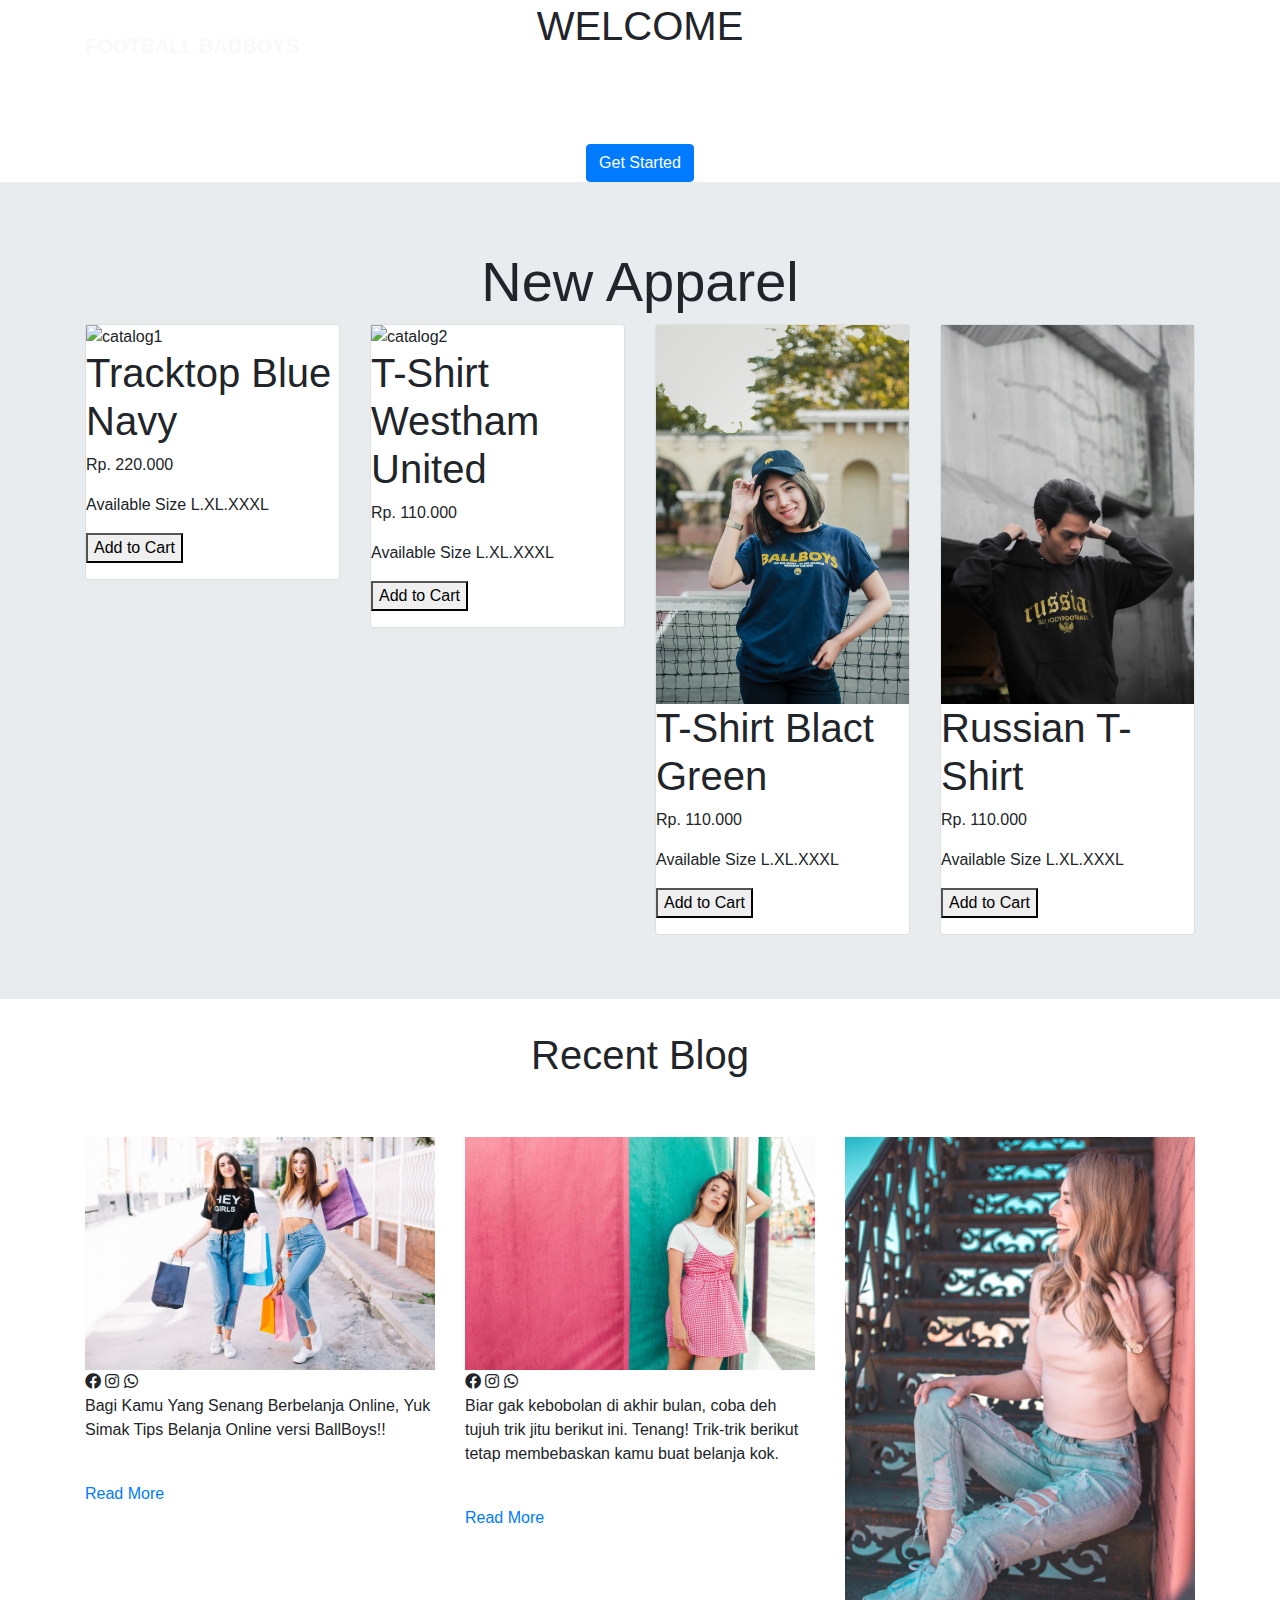
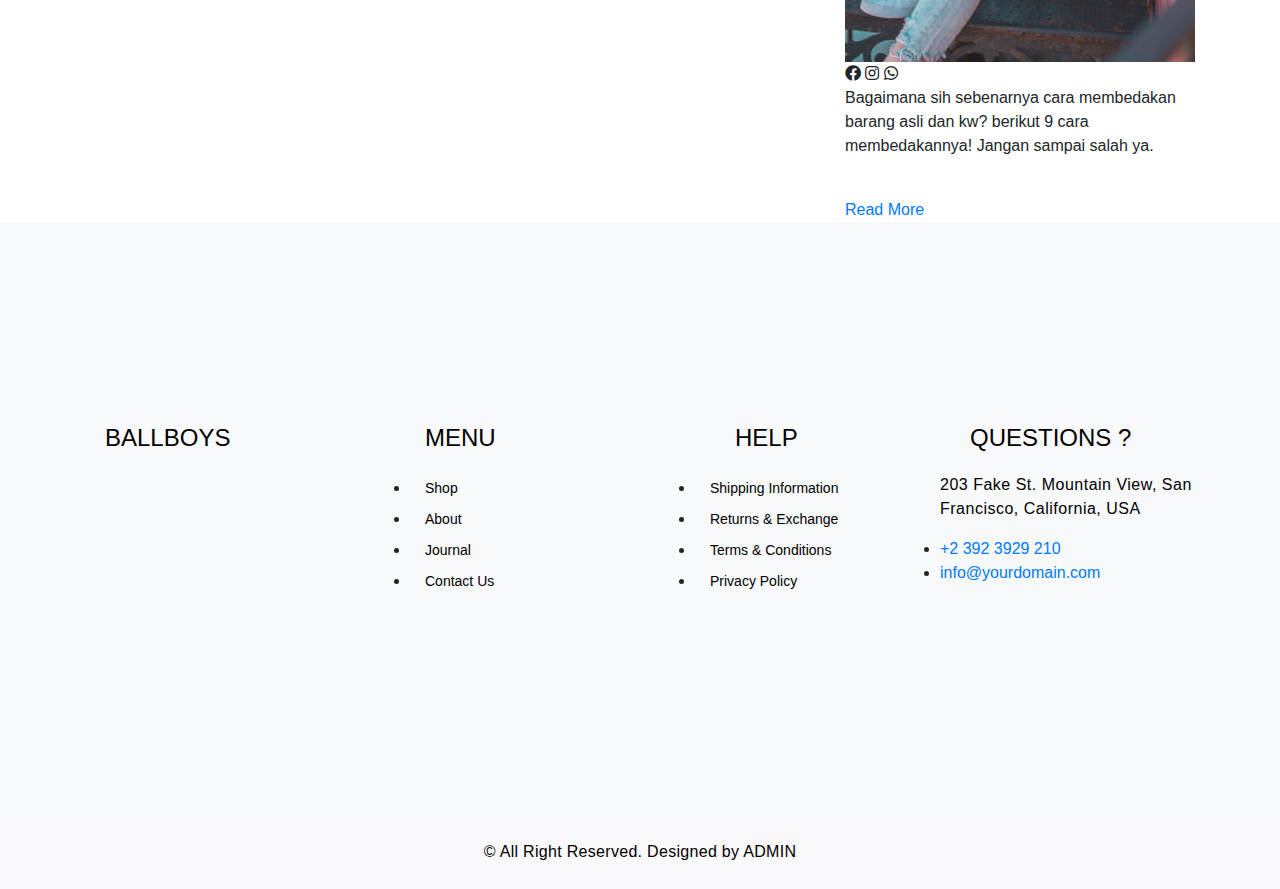
==== index.html @ e931b67c "add images" ====
<!DOCTYPE html>
<html lang="en">

<head>

  <meta charset="utf-8">
  <meta name="viewport" content="width=device-width, initial-scale=1, shrink-to-fit=no">
  <meta name="description" content="">
  <meta name="author" content="">

  <title>BALLBOYS</title>

  <!-- Bootstrap CSS -->
  <link href="vendor/bootstrap/css/bootstrap.min.css" rel="stylesheet">
  <link href="vendor/bootstrap/css/bootstrap.css" rel="stylesheet">
  <link href="https://stackpath.bootstrapcdn.com/font-awesome/4.7.0/css/font-awesome.min.css">

  <!-- Custom fonts for this template -->
  <link href="vendor/fontawesome-free/css/all.min.css" rel="stylesheet">
  <link rel="stylesheet" href="https://use.fontawesome.com/releases/v5.8.2/css/all.css"
        integrity="sha384-oS3vJWv+0UjzBfQzYUhtDYW+Pj2yciDJxpsK1OYPAYjqT085Qq/1cq5FLXAZQ7Ay" crossorigin="anonymous">
  <link href="https://fonts.googleapis.com/css?family=Varela+Round" rel="stylesheet">
  <link href="https://fonts.googleapis.com/css?family=Nunito:200,200i,300,300i,400,400i,600,600i,700,700i,800,800i,900,900i" rel="stylesheet">

  <!-- Custom styles for this template -->
  <link href="css/style.css" rel="stylesheet">
  <script src="http://ajax.googleapis.com/ajax/libs/jquery/1.8.3/jquery.min.js"></script>
  <script src="responsiveslides.min.js"></script>


</head>



<body id="page-top">

    <div id="wrapper">

  <!-- Navigation -->
  <nav class="navbar navbar-expand-lg navbar-light fixed-top" id="mainNav">
    <div class="container">
      <a class="navbar-brand js-scroll-trigger" href="index.html">FOOTBALL BADBOYS</a>
      <button class="navbar-toggler navbar-toggler-right" type="button" data-toggle="collapse" data-target="#navbarResponsive" aria-controls="navbarResponsive" aria-expanded="false" aria-label="Toggle navigation">
        Menu
        <i class="fas fa-bars"></i>
      </button>
      <div class="collapse navbar-collapse" id="navbarResponsive">
        <ul class="navbar-nav ml-auto">
          <li class="nav-item">
            <a class="nav-link js-scroll-trigger" href="index.html">Home</a>
          </li>
          <li class="nav-item">
            <a class="nav-link js-scroll-trigger" href="shop.html">Shop</a>
          </li>
          <li class="nav-item">
            <a class="nav-link js-scroll-trigger" href="#">About</a>
          </li>
          <li class="nav-item">
            <a class="nav-link js-scroll-trigger" href="#">Blog</a>
          </li>
          <li class="nav-item">
            <a class="nav-link js-scroll-trigger" href="#">Contact</a>
          </li>
          <li>
            <li class="nav-item cta cta-colored"><a href="cart.html" class="nav-link"><span class="fas fa-shopping-cart"></span>[0]</a></li>
          </li>
        </ul>
      </div>
    </div>
  </nav>

  <!-- Header -->
  <header class="masthead">
    <div class="container d-flex h-100 align-items-center">
      <div class="mx-auto text-center">
        <h1 class="mx-auto my-0 text-uppercase">WELCOME</h1>
        <h2 class="text-white-50 mx-auto mt-2 mb-5">-Wear Your Dress-</h2>
        <a href="#popular" class="btn btn-primary js-scroll-trigger">Get Started</a>
      </div>
    </div>
  </header>

  <!-- Shop These Look -->
  <div class="jumbotron jumbotron-fluid">
      <div class="container">
          <h1 class="display-4 text-center" id="popular">New Apparel</h1>
          <div class="row" id="row-up" >
              <div class="col-md-3">
                  <div class="card">
                      <img src="img/catalog1.jpg" alt="catalog1" style="width:100%" class="shake">
                      <h1 class="product">Tracktop Blue Navy</h1>
                      <p class="price">Rp. 220.000</p>
                      <p>Available Size L.XL.XXXL</p>
                      <p><button>Add to Cart</button></p>
                  </div>
            </div>
              <div class="col-md-3">
                  <div class="card">
                      <img src="img/catalog2.jpg" alt="catalog2" style="width:100%" class="shake">
                      <h1 class="product">T-Shirt Westham United</h1>
                      <p class="price">Rp. 110.000</p>
                      <p>Available Size L.XL.XXXL</p>
                      <p><button>Add to Cart</button></p>
                  </div>
              </div>
              <div class="col-md-3">
                  <div class="card">
                      <img src="img/catalog3.jpeg" alt="catalog3" style="width:100%" class="shake">
                      <h1 class="product">T-Shirt Blact Green</h1>
                      <p class="price">Rp. 110.000</p>
                      <p>Available Size L.XL.XXXL</p>
                      <p><button>Add to Cart</button></p>
                  </div>
              </div>
              <div class="col-md-3">
                  <div class="card">
                      <img src="img/catalog4.jpeg" alt="catalog4" style="width:100%" class="shake">
                      <h1 class="product">Russian T-Shirt</h1>
                      <p class="price">Rp. 110.000</p>
                      <p>Available Size L.XL.XXXL</p>
                      <p><button>Add to Cart</button></p>
                  </div>
              </div>
          </div>
      </div>
  </div>

  <!-- Projects Section -->
  

  <!-- Signup Section -->
  

  <!-- Recent Blog -->
      <div class="row">
        <div class="col-md-12">
          <div class="section_tittle">
            <div class="section_subtittle"><center></center></div>
            <h1><center>Recent Blog</center></h1>
          </div>
        </div>
      </div>

      <br><br>

      <div class="container">
        <div class="row">
          <div class="col-md-4">
              <div class="latest-news-warp">
                  <div class="news-img">
                    <img src="img/image_1.jpg" width="100%" class="img-responsive">
                  </div>
                  <div class="news-content">
                    <i class="fab fa-facebook"></i>
                    <i class="fab fa-instagram"></i>
                    <i class="fab fa-whatsapp"></i>
                    <p> 
                    Bagi Kamu Yang Senang Berbelanja Online, Yuk Simak Tips Belanja Online versi BallBoys!!
                    </p> <br>
                    <a href="">Read More</a>
                  </div>
                </div>
         </div>
    <div class="col-md-4">
        <div class="latest-news-warp">
            <div class="news-img">
              <img src="img/image_5.jpg" width="100%" class="img-responsive">
            </div>
            <div class="news-content">
              <i class="fab fa-facebook"></i>
              <i class="fab fa-instagram"></i>
              <i class="fab fa-whatsapp"></i>
              <p>
                Biar gak kebobolan di akhir bulan, coba deh tujuh trik jitu berikut ini. Tenang! Trik-trik berikut tetap membebaskan kamu buat belanja kok.
              </p> <br>
              <a href="">Read More</a>
            </div>
          </div>
    </div>
    <div class="col-md-4">
        <div class="latest-news-warp">
            <div class="news-img">
              <img src="img/image_4.jpg" width="100%" class="img-responsive">
            </div>
            <div class="news-content">
              <i class="fab fa-facebook"></i>
              <i class="fab fa-instagram"></i>
              <i class="fab fa-whatsapp"></i>
              <p>
                Bagaimana sih sebenarnya cara membedakan barang asli dan kw? berikut 9 cara membedakannya! Jangan sampai salah ya.
              </p> <br>
              <a href="">Read More</a>
            </div>
          </div>
    </div>
  </div>
</div>

  <!-- Blog -->
  <!-- End Blog -->

  <!-- Footer -->
  <footer id="footer">
      <!-- start footer top -->
      <div class="footer-top">
          <div class="container">
              <div class="footer-top-area">
                  <div class="row">
                      <div class="col-lg-3 col-md-3 col-sm-3">
                          <div class="footer-widget">
                              <h4 style="margin-left: 20px;">BALLBOYS</h4>
                          </div>
                      </div>
                      <div class="col-lg-3 col-md-3 col-sm-3">
                          <div class="footer-widget">
                              <h4 style="margin-left: 55px;">MENU</h4>
                              <ul>
                                  <li><a href="">Shop</a></li>
                                  <li><a href="#">About</a></li>
                                  <li><a href="">Journal</a></li>
                                  <li><a href="">Contact Us</a></li>
                              </ul>
                          </div>
                      </div>
                      <div class="col-lg-3 col-md-3 col-sm-3">
                          <div class="footer-widget">
                              <h4 style="margin-left: 80px;">HELP</h4>
                              <ul>
                                  <li><a href="">Shipping Information</a></li>
                                  <li><a href="#">Returns & Exchange</a></li>
                                  <li><a href="">Terms & Conditions</a></li>
                                  <li><a href="">Privacy Policy</a></li>
                              </ul>
                          </div>
                      </div>
                      <div class="col-lg-3 col-md-3 col-sm-3">
                          <div class="footer-widget">
                              <h4>Questions ?</h4>
                              <address>
                                  <p>203 Fake St. Mountain View, San Francisco, California, USA</p>
                              </address>
                              <li><a href="#"><span class="icon icon-phone"></span><span class="text">+2 392 3929 210</span></a></li>
                                  <li><a href="#"><span class="icon icon-envelope"></span><span class="text">info@yourdomain.com</span></a></li>
                          </div>
                      </div>
                  </div>
              </div>
          </div>
      </div>
      <!-- end footer top -->
      <!-- start footer bottom -->
      <div class="footer-bottom"> 
          <div class="container">
              <div class="footer-bottom-area">
                  <p>&copy; All Right Reserved. Designed by <a href="index.html" rel="nofollow">ADMIN</a></p>
              </div>
          </div>
      </div>
      <!-- end footer bottom -->
  </footer>
  

  <!-- Bootstrap core JavaScript -->
  <script src="vendor/jquery/jquery.min.js"></script>
  <script src="vendor/bootstrap/js/bootstrap.bundle.min.js"></script>

  <!-- Plugin JavaScript -->
  <script src="vendor/jquery-easing/jquery.easing.min.js"></script>

  <!-- Custom scripts for this template -->
  <script src="js/grayscale.min.js"></script>



  <script>
      // You can also use "$(window).load(function() {"
      $(function () {
  
        // Slideshow 1
        $("#slider1").responsiveSlides({
          maxwidth: 800,
          speed: 800
        });
  
      });
    </script>

</body>

</html>
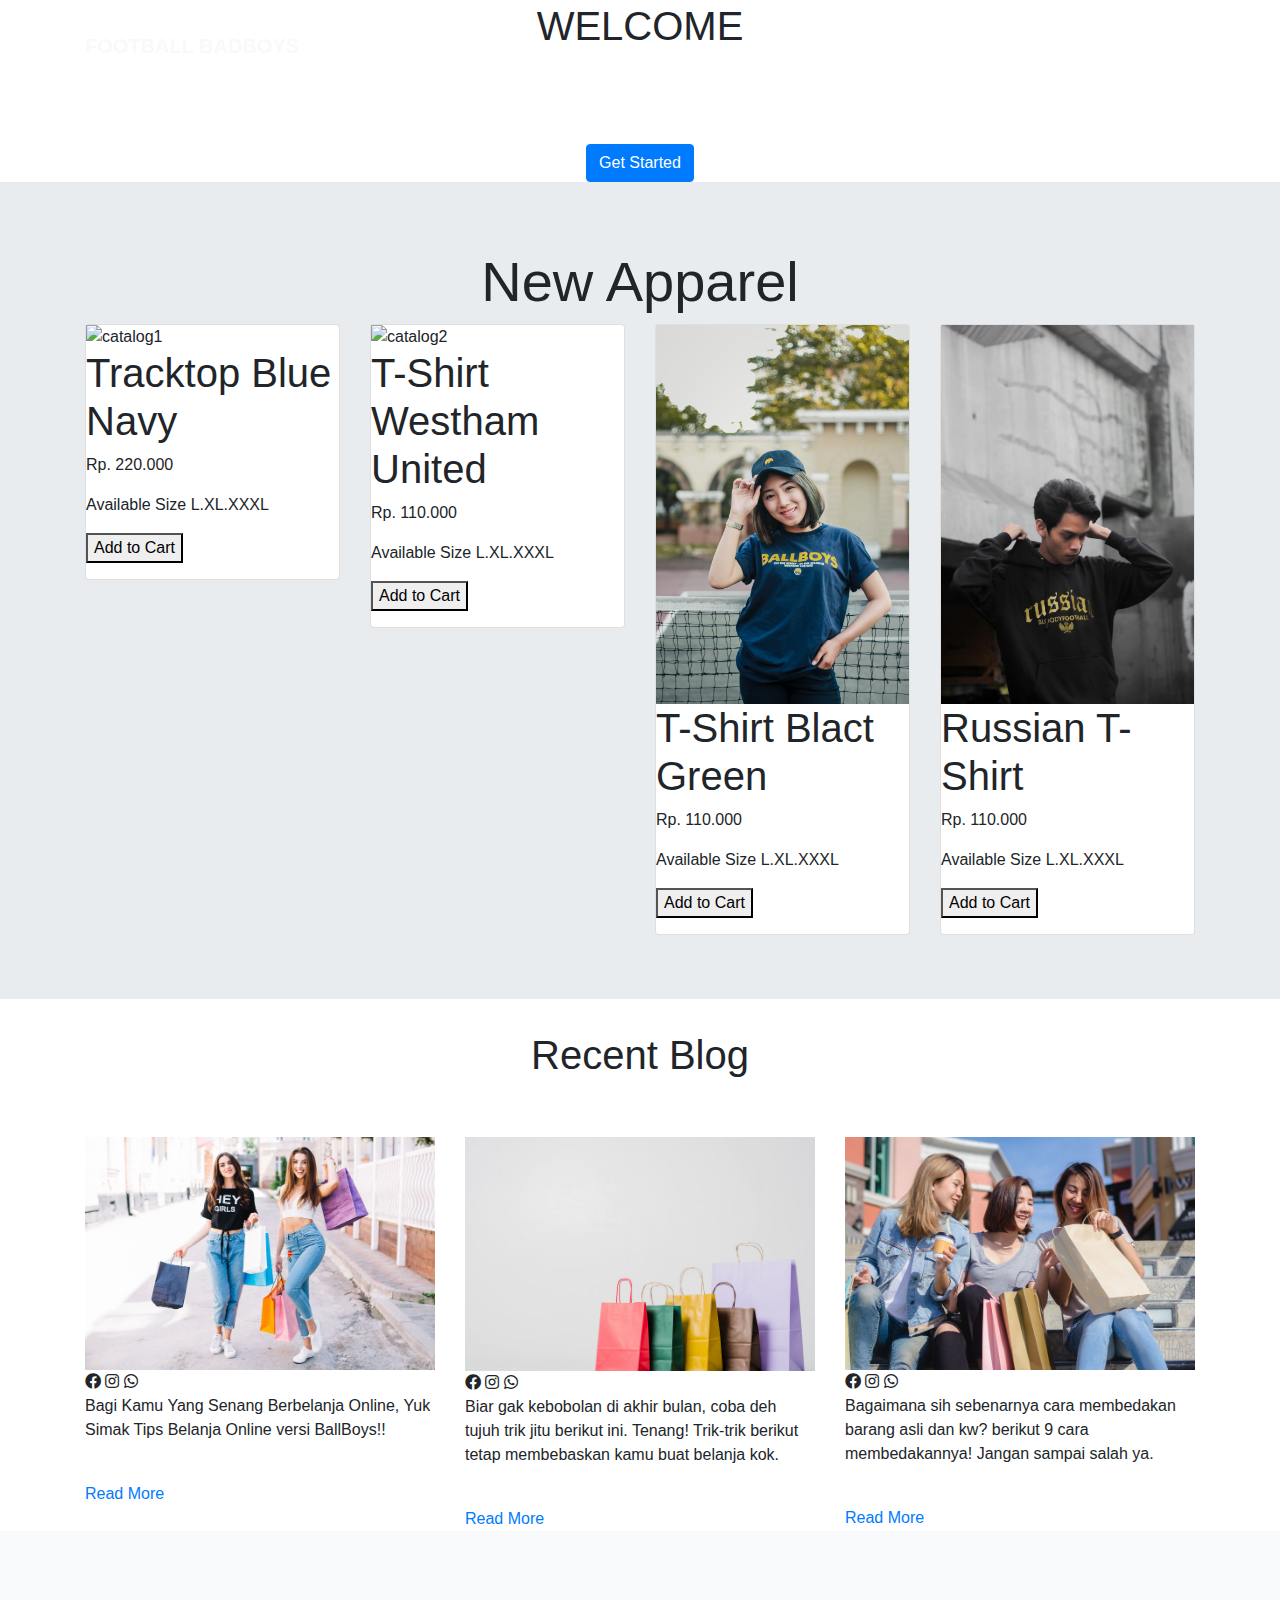
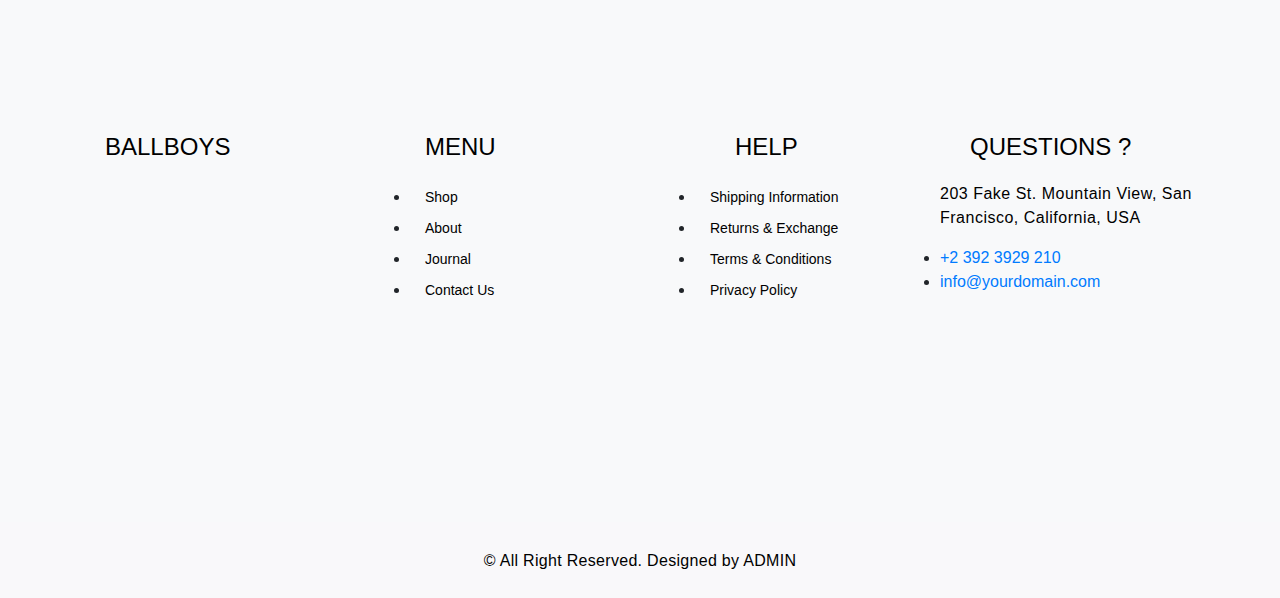
==== commit ae3cdc2b: "update index" ====
--- a/index.html
+++ b/index.html
@@ -164,7 +164,7 @@
     <div class="col-md-4">
         <div class="latest-news-warp">
             <div class="news-img">
-              <img src="img/image_5.jpg" width="100%" class="img-responsive">
+              <img src="img/image_7.jpg" width="100%" class="img-responsive">
             </div>
             <div class="news-content">
               <i class="fab fa-facebook"></i>
@@ -180,7 +180,7 @@
     <div class="col-md-4">
         <div class="latest-news-warp">
             <div class="news-img">
-              <img src="img/image_4.jpg" width="100%" class="img-responsive">
+              <img src="img/image_6.jpg" width="100%" class="img-responsive">
             </div>
             <div class="news-content">
               <i class="fab fa-facebook"></i>
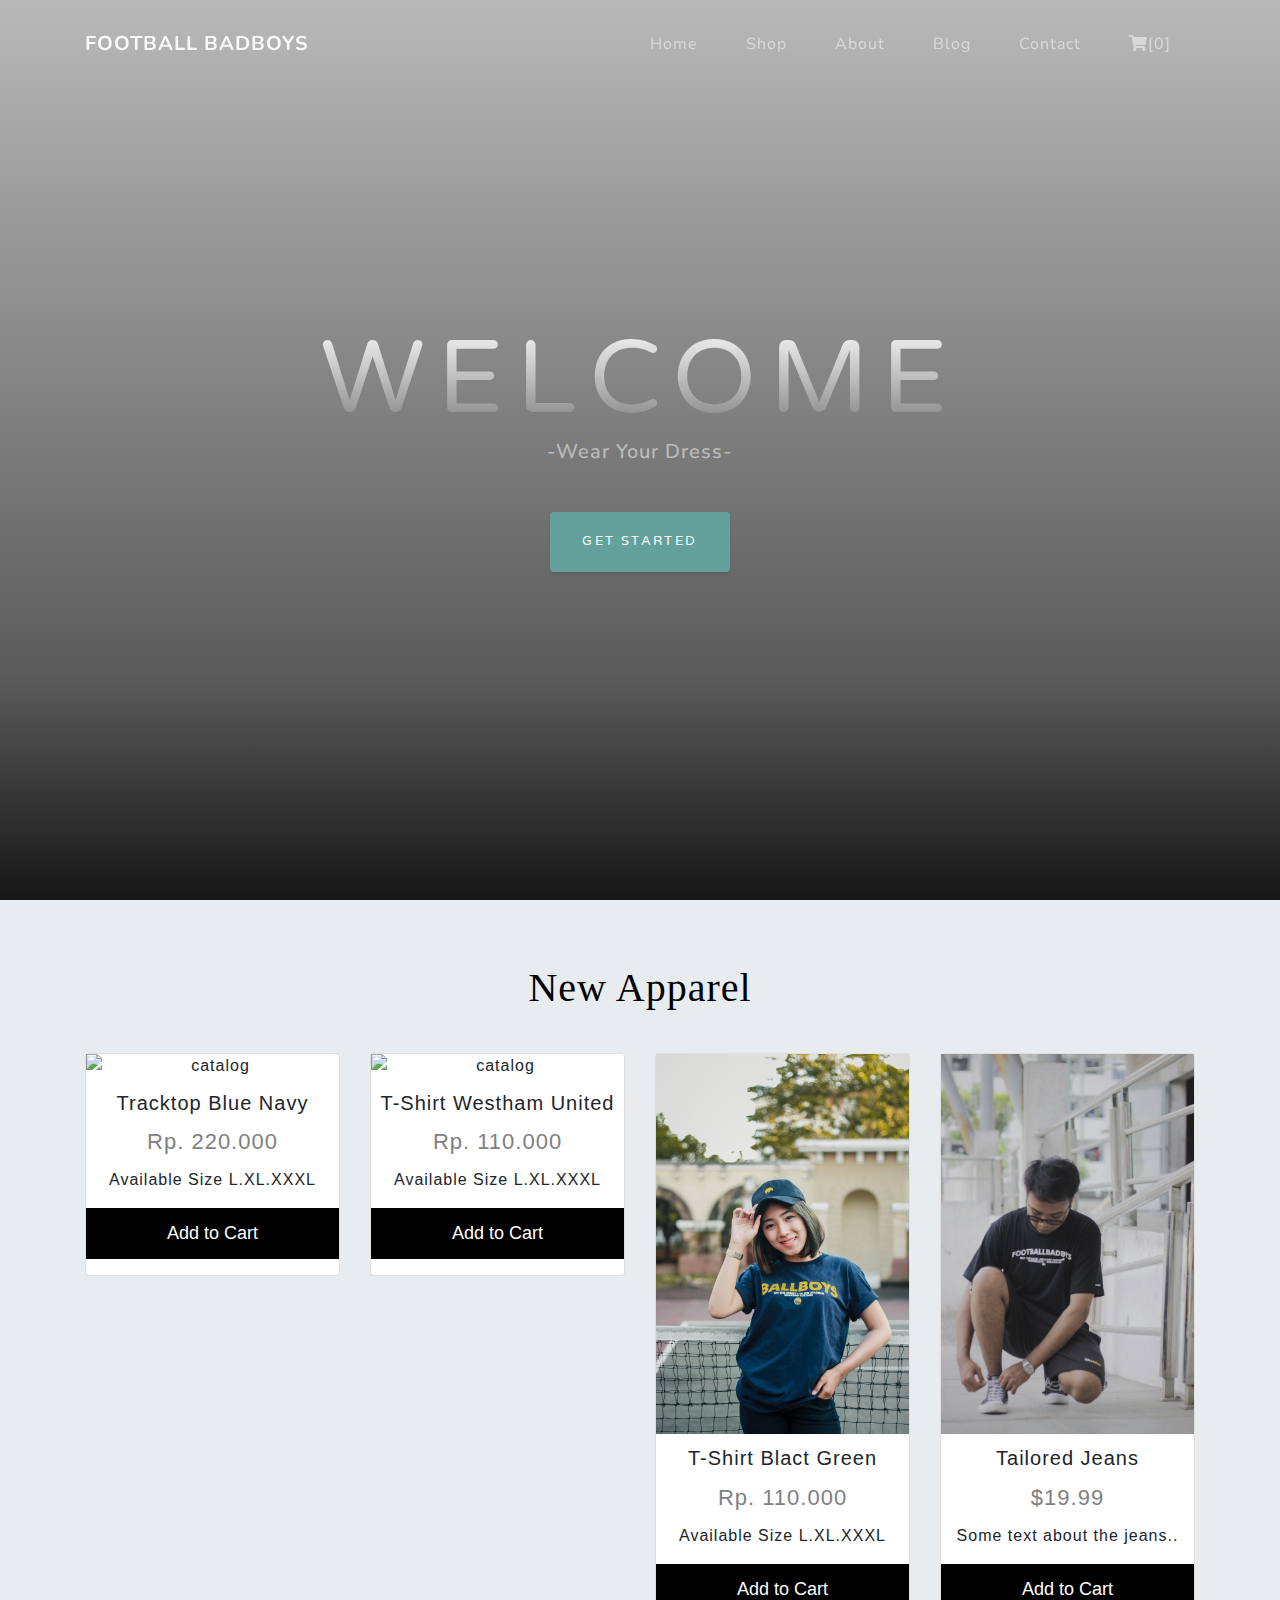
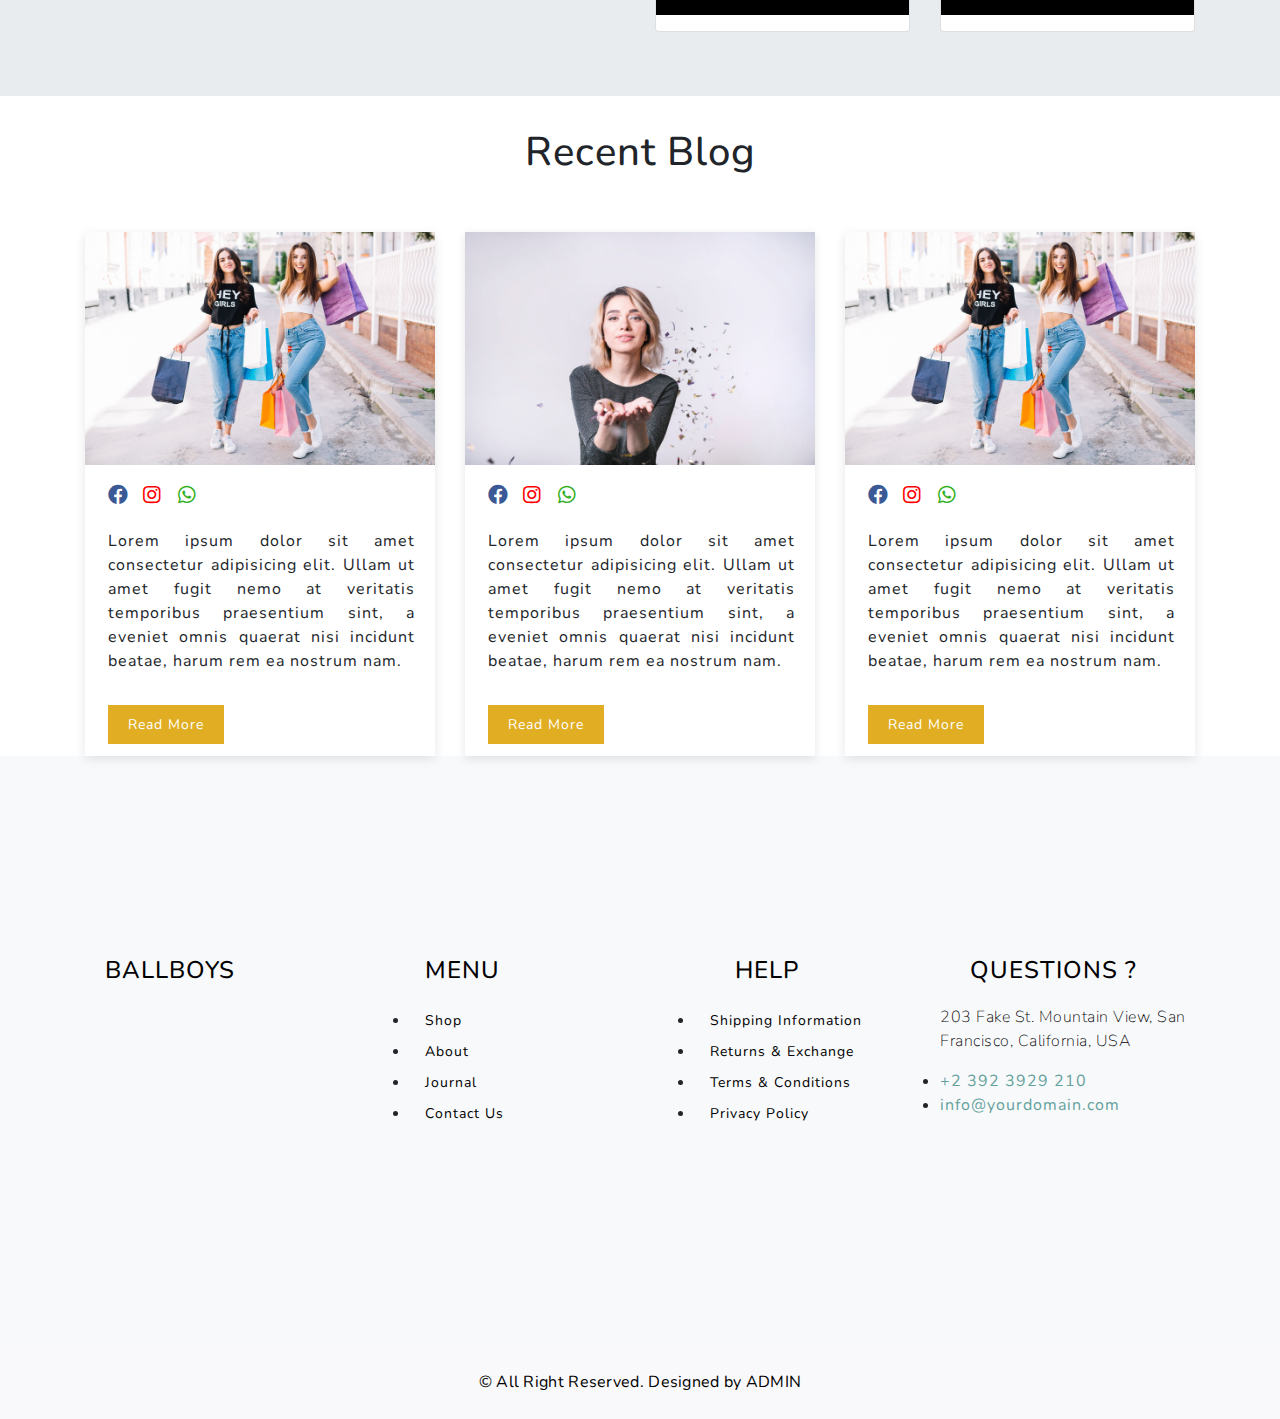
==== commit 57b6c9a5: "edit index" ====
--- a/index.html
+++ b/index.html
@@ -53,13 +53,13 @@
             <a class="nav-link js-scroll-trigger" href="shop.html">Shop</a>
           </li>
           <li class="nav-item">
-            <a class="nav-link js-scroll-trigger" href="#">About</a>
-          </li>
-          <li class="nav-item">
-            <a class="nav-link js-scroll-trigger" href="#">Blog</a>
-          </li>
-          <li class="nav-item">
-            <a class="nav-link js-scroll-trigger" href="#">Contact</a>
+            <a class="nav-link js-scroll-trigger" href="about.html">About</a>
+          </li>
+          <li class="nav-item">
+            <a class="nav-link js-scroll-trigger" href="Blog.html">Blog</a>
+          </li>
+          <li class="nav-item">
+            <a class="nav-link js-scroll-trigger" href="contact.html">Contact</a>
           </li>
           <li>
             <li class="nav-item cta cta-colored"><a href="cart.html" class="nav-link"><span class="fas fa-shopping-cart"></span>[0]</a></li>
@@ -87,7 +87,7 @@
           <div class="row" id="row-up" >
               <div class="col-md-3">
                   <div class="card">
-                      <img src="img/catalog1.jpg" alt="catalog1" style="width:100%" class="shake">
+                      <img src="img/catalog1.jpg" alt="catalog" style="width:100%" class="shake">
                       <h1 class="product">Tracktop Blue Navy</h1>
                       <p class="price">Rp. 220.000</p>
                       <p>Available Size L.XL.XXXL</p>
@@ -96,7 +96,7 @@
             </div>
               <div class="col-md-3">
                   <div class="card">
-                      <img src="img/catalog2.jpg" alt="catalog2" style="width:100%" class="shake">
+                      <img src="img/catalog2.jpg" alt="catalog" style="width:100%" class="shake">
                       <h1 class="product">T-Shirt Westham United</h1>
                       <p class="price">Rp. 110.000</p>
                       <p>Available Size L.XL.XXXL</p>
@@ -105,7 +105,7 @@
               </div>
               <div class="col-md-3">
                   <div class="card">
-                      <img src="img/catalog3.jpeg" alt="catalog3" style="width:100%" class="shake">
+                      <img src="img/catalog3.jpeg" alt="catalog" style="width:100%" class="shake">
                       <h1 class="product">T-Shirt Blact Green</h1>
                       <p class="price">Rp. 110.000</p>
                       <p>Available Size L.XL.XXXL</p>
@@ -114,10 +114,10 @@
               </div>
               <div class="col-md-3">
                   <div class="card">
-                      <img src="img/catalog4.jpeg" alt="catalog4" style="width:100%" class="shake">
-                      <h1 class="product">Russian T-Shirt</h1>
-                      <p class="price">Rp. 110.000</p>
-                      <p>Available Size L.XL.XXXL</p>
+                      <img src="img/3.jpg" alt="catalog" style="width:100%" class="shake">
+                      <h1 class="product">Tailored Jeans</h1>
+                      <p class="price">$19.99</p>
+                      <p>Some text about the jeans..</p>
                       <p><button>Add to Cart</button></p>
                   </div>
               </div>
@@ -154,8 +154,8 @@
                     <i class="fab fa-facebook"></i>
                     <i class="fab fa-instagram"></i>
                     <i class="fab fa-whatsapp"></i>
-                    <p> 
-                    Bagi Kamu Yang Senang Berbelanja Online, Yuk Simak Tips Belanja Online versi BallBoys!!
+                    <p>
+                      Lorem ipsum dolor sit amet consectetur adipisicing elit. Ullam ut amet fugit nemo at veritatis temporibus praesentium sint, a eveniet omnis quaerat nisi incidunt beatae, harum rem ea nostrum nam.
                     </p> <br>
                     <a href="">Read More</a>
                   </div>
@@ -164,14 +164,14 @@
     <div class="col-md-4">
         <div class="latest-news-warp">
             <div class="news-img">
-              <img src="img/image_7.jpg" width="100%" class="img-responsive">
+              <img src="img/image_2.jpg" width="100%" class="img-responsive">
             </div>
             <div class="news-content">
               <i class="fab fa-facebook"></i>
               <i class="fab fa-instagram"></i>
               <i class="fab fa-whatsapp"></i>
               <p>
-                Biar gak kebobolan di akhir bulan, coba deh tujuh trik jitu berikut ini. Tenang! Trik-trik berikut tetap membebaskan kamu buat belanja kok.
+                Lorem ipsum dolor sit amet consectetur adipisicing elit. Ullam ut amet fugit nemo at veritatis temporibus praesentium sint, a eveniet omnis quaerat nisi incidunt beatae, harum rem ea nostrum nam.
               </p> <br>
               <a href="">Read More</a>
             </div>
@@ -180,14 +180,14 @@
     <div class="col-md-4">
         <div class="latest-news-warp">
             <div class="news-img">
-              <img src="img/image_6.jpg" width="100%" class="img-responsive">
+              <img src="img/image_1.jpg" width="100%" class="img-responsive">
             </div>
             <div class="news-content">
               <i class="fab fa-facebook"></i>
               <i class="fab fa-instagram"></i>
               <i class="fab fa-whatsapp"></i>
               <p>
-                Bagaimana sih sebenarnya cara membedakan barang asli dan kw? berikut 9 cara membedakannya! Jangan sampai salah ya.
+                Lorem ipsum dolor sit amet consectetur adipisicing elit. Ullam ut amet fugit nemo at veritatis temporibus praesentium sint, a eveniet omnis quaerat nisi incidunt beatae, harum rem ea nostrum nam.
               </p> <br>
               <a href="">Read More</a>
             </div>
--- a/css/style.css
+++ b/css/style.css
@@ -1,122 +1,3 @@
-.page-top-info {
-	background: #d41e1e;
-	padding: 100px 0 70px;
-}
-.page-top-info h4 {
-	color: #414141;
-	font-weight: 700;
-	text-transform: uppercase;
-}
-.contact-section {
-	padding-top: 80px;
-    position: relative;
-}
-
-.contact-info h3 {
-	margin-bottom: 50px;
-}
-.contact-form input,
-.contact-form textarea {
-	width: 100%;
-	height: 50px;
-	border: none;
-	padding: 0 18px;
-	background: #f0f0f0;
-	border-radius: 20px;
-	margin-bottom: 17px;
-	font-size: 14px;
-}
-
-.contact-form textarea {
-	padding-top: 16px;
-	border-radius: 18px;
-	height: 130px;
-	margin-bottom: 20px;
-}
-
-.site-pagination {
-	font-size: 14px;
-	font-weight: 600;
-	color: #414141;
-}
-
-.site-pagination a {
-	display: inline-block;
-	font-size: 14px;
-	color: #414141;
-}
-.container {
-	position: relative;
-	padding-top: 2px;
-}
-.site-btn {
-    width:   51%;
-	display: inline-block;
-	border: none;
-	font-size: 20px;
-	font-weight: 200;
-	min-width: 100px;
-	padding: 18px 20px 14px;
-	border-radius: 20px;
-	text-transform: uppercase;
-	background: #04fa7f;
-	color: #fff;
-	line-height: normal;
-	cursor: pointer;
-	text-align: center;
-}
-.site-btn:hover {
-	color: #fff;
-}
-.contact-social {
-	display: -ms-flex;
-	display: -webkit-box;
-	display: -ms-flexbox;
-	display: flex;
-	margin-bottom: 85px;
-	padding-top: 20px;
-}
-
-.contact-social a {
-	display: -ms-inline-flex;
-	display: -webkit-inline-box;
-	display: -ms-inline-flexbox;
-	display: inline-flex;
-	width: 32px;
-	height: 32px;
-	background: #f0f0f0;
-	color: #414141;
-	font-size: 14px;
-	border-radius: 50%;
-	-webkit-box-align: center;
-	-ms-flex-align: center;
-	align-items: center;
-	-webkit-box-pack: center;
-	-ms-flex-pack: center;
-	justify-content: center;
-	margin-right: 12px;
-	-webkit-transition: all 0.4s;
-	-o-transition: all 0.4s;
-	transition: all 0.4s;
-}
-
-.contact-social a:hover {
-	color: #fff;
-    background: #f51167;
-}     
-.map {
-    position: absolute;
-    width: calc(50% - 15px);
-    height: 100%;
-    right: 0;
-    top: 0;
-    background: #ddd;
-}
-    
-.map iframe {
-    width: 100%;
-    height: 100%;
-}
 #mainNav {
 	min-height: 56px;
 	background-color: #fff;
@@ -198,90 +79,447 @@
 	  border-bottom: 0.25rem solid #64a19d;
 	}
   }
-#footer {
-  display: inline;
-  float: left;
-  width: 100%;
-}
-
-#footer .footer-top {
-  background-image: linear-gradient(to right, #f8f9fa, #f8f9fa  , #f8f9fa);
-  display: inline;
-  float: left;
-  padding: 200px 0;
-  width: 100%;
-}
-
-#footer .footer-top .footer-top-area {
-  display: inline;
-  float: left;
-  width: 100%;
-}
-
-#footer .footer-top .footer-top-area .footer-widget {
-  display: inline;
-  float: left;
-  width: 100%;
-}
-
-#footer .footer-top .footer-top-area .footer-widget h4 {
-  color: #000;
-  margin-bottom: 20px;
-  margin-left: 30px;
-  text-transform: uppercase;
-}
-
-#footer .footer-top .footer-top-area .footer-widget ul li a {
-  color: #000;
-  display: inline-block;
-  font-size: 14px;
-  font-weight: normal;
-  padding: 5px 0 5px 15px;
-  position: relative;
-  text-transform: capitalize;
-}
-
-#footer .footer-top .footer-top-area .footer-widget ul li a:before {
-  left: 0;
-  position: absolute;
-  top: 5px;
-}
-
-
-#footer .footer-top .footer-top-area .footer-widget p {
-  color: #000;
-}
-
-#footer .footer-top .footer-top-area .footer-widget address p {
-  font-weight: lighter;
-  letter-spacing: 0.5px;
-}
-
-#footer .footer-bottom {
-  background-color: #f9f8fa;
-  display: inline;
-  float: left;
-  padding: 25px 0;
-  width: 100%;
-}
-
-#footer .footer-bottom .footer-bottom-area {
-  display: inline;
-  float: left;
-  text-align: center;
-  width: 100%;
-}
-
-#footer .footer-bottom .footer-bottom-area p {
-  color: #000000;
-  margin-bottom: 0;
-  letter-spacing: 0.3px;
-}
-
-#footer .footer-bottom .footer-bottom-area p a {
-  color: #000000;
-
-}  
-
-
-
+  
+  
+  .masthead {
+	position: relative;
+	width: 100%;
+	height: auto;
+	min-height: 35rem;
+	padding: 15rem 0;
+	background: -webkit-gradient(linear, left top, left bottom, from(rgba(22, 22, 22, 0.3)), color-stop(75%, rgba(22, 22, 22, 0.7)), to(#161616)), url("../img/19.jpeg");
+	background: linear-gradient(to bottom, rgba(22, 22, 22, 0.3) 0%, rgba(22, 22, 22, 0.7) 75%, #161616 100%), url("../img/19.jpeg");
+	background-position: center;
+	background-repeat: no-repeat;
+	background-attachment: scroll;
+	background-size: cover;
+  }
+  
+  .masthead h1 {
+	font-family: 'Varela Round';
+	font-size: 2.5rem;
+	line-height: 2.5rem;
+	letter-spacing: 0.8rem;
+	background: -webkit-linear-gradient(rgba(255, 255, 255, 0.9), rgba(255, 255, 255, 0));
+	-webkit-text-fill-color: transparent;
+	-webkit-background-clip: text;
+  }
+  
+  .masthead h2 {
+	max-width: 20rem;
+	font-size: 1rem;
+  }
+  
+  @media (min-width: 768px) {
+	.masthead h1 {
+	  font-size: 4rem;
+	  line-height: 4rem;
+	}
+  }
+  
+  @media (min-width: 992px) {
+	.masthead {
+	  height: 100vh;
+	  padding: 0;
+	}
+	.masthead h1 {
+	  font-size: 6.5rem;
+	  line-height: 6.5rem;
+	  letter-spacing: 0.8rem;
+	}
+	.masthead h2 {
+	  max-width: 30rem;
+	  font-size: 1.25rem;
+	}
+  }
+  
+  .btn {
+	-webkit-box-shadow: 0 0.1875rem 0.1875rem 0 rgba(0, 0, 0, 0.1) !important;
+	box-shadow: 0 0.1875rem 0.1875rem 0 rgba(0, 0, 0, 0.1) !important;
+	padding: 1.25rem 2rem;
+	font-family: 'Varela Round';
+	font-size: 80%;
+	text-transform: uppercase;
+	letter-spacing: .15rem;
+	border: 0;
+  }
+  
+  .btn-primary {
+	background-color: #64a19d;
+  }
+  
+  .btn-primary:hover {
+	background-color: #4f837f;
+  }
+  
+  .btn-primary:focus {
+	background-color: #4f837f;
+	color: white;
+  }
+  
+  .btn-primary:active {
+	background-color: #467370 !important;
+  }
+  
+  body {
+	font-family: 'Nunito';
+	letter-spacing: 0.0625em;
+  }
+  
+  a {
+	color: #64a19d;
+  }
+  
+  a:focus, a:hover {
+	text-decoration: none;
+	color: #3c6360;
+  }
+  
+  .bg-black {
+	background-color: #161616 !important;
+  }
+  
+  .bg-primary {
+	background-color: #64a19d !important;
+  }
+  
+  .text-primary {
+	color: #64a19d !important;
+  }
+  
+  /* Animasi */
+  
+  .shake:hover {
+  animation: shake 0.5s;
+  animation-iteration-count: infinite;
+  }
+  
+  @keyframes shake {
+	0% { transform: translate(1px, 1px) rotate(0deg); }
+	10% { transform: translate(-1px, -2px) rotate(-1deg); }
+	20% { transform: translate(-3px, 0px) rotate(1deg); }
+	30% { transform: translate(3px, 2px) rotate(0deg); }
+	40% { transform: translate(1px, -1px) rotate(1deg); }
+	50% { transform: translate(-1px, 2px) rotate(-1deg); }
+	60% { transform: translate(-3px, 1px) rotate(0deg); }
+	70% { transform: translate(3px, 1px) rotate(-1deg); }
+	80% { transform: translate(-1px, -1px) rotate(1deg); }
+	90% { transform: translate(1px, 2px) rotate(0deg); }
+	100% { transform: translate(1px, -2px) rotate(-1deg); }
+  }
+  
+  /* End Animasi */
+  
+  /* Dropdiwn */
+  /* end Dropdown */
+  /* New Apparel */
+  #popular {
+	font-family: 'Bahnschrift Light';
+	font-size: 40px;
+	color: black;
+	padding-bottom: 0;
+  }
+  
+  .card {
+	padding-top
+	box-shadow: 0 4px 8px 0 rgba(0, 0, 0, 0.2);
+	max-width: 500px;
+	margin: auto;
+	text-align: center;
+	font-family: arial;
+  }
+  
+  .product{
+	font-size: 20px;
+	padding-top: 5%;
+	margin: auto;
+  }
+  .price {
+	color: grey;
+	font-size: 22px;
+	margin: 4%;
+  }
+  
+  .card button {
+	border: none;
+	outline: 0;
+	padding: 12px;
+	color: white;
+	background-color: #000;
+	text-align: center;
+	cursor: pointer;
+	width: 100%;
+	font-size: 18px;
+  }
+  
+  .card button:hover {
+	opacity: 0.7;
+  }
+  
+  #row-up {
+	padding-bottom: auto;
+	padding-top: 3%;
+	text-align: center;
+  }
+  
+  #id {
+	width: 20px;
+	height: 20px;
+  }
+  
+  .card1 {
+	padding-bottom: 10%;
+	padding-top: 30%;
+  }
+  
+  /* End Apparel */
+  
+  /* Recent Blog */
+  .latest-news-area {
+	background-color: white;
+	margin-top: 40px;
+  }
+  .latest-news-warp {
+	box-shadow: 0px 3px 10px rgba(0, 0, 0, 0.1);
+  }
+  .news-img {
+	position: relative;
+  }
+  .news-img:before {
+	position: absolute;
+	left: 0;
+	top: 0;
+	width: 100%;
+	height: 100%;
+	background: #000;
+	content: "";
+	opacity: 0;
+	transform: scale(.8);
+	transition: all 0.5s;
+  }
+  .latest-news-warp:hover .news-img:before {
+	opacity: .5;
+	transform: scale(1);
+  }
+  .news-content {
+	padding: 20px;
+	margin-left: 3px;
+  }
+  .news-content i {
+	font-size: 20px;
+	width: 30px;
+	display: inline-block;
+  }
+  .news-content .fa {
+	padding: 10px 10px;
+	cursor: pointer;
+  }
+  .news-content .fa-facebook {
+	color: #3b5995;
+  }
+  .news-content .fa-instagram {
+	color: red;
+  }
+  .news-content .fa-whatsapp {
+	color: #34af23;
+  }
+  .news-content p {
+	margin-bottom: 15px;  
+	text-align: justify;
+	margin-top: 20px;
+  }
+  .news-content a{
+	font-size: 14px;
+	background-color: #e0ad23;
+	padding: 10px 20px;
+	color: white;
+	transition: all 0.5s ease-in;
+  }
+  .news-content a:hover {
+	font-size: 14px;
+	border: 1px solid #34495e;
+	border-top-right-radius: 20px;
+	background-color: transparent;
+	color: #34495e;
+	text-decoration: none;
+  }
+  
+  /* End Recent Blog */
+  
+  /* Shop Video */
+  
+  .section {
+	position: relative;
+	width: 100%;
+	height: 100vh;
+	display: flex;
+	align-items: center;
+	justify-content: center;
+	overflow: hidden;
+  }
+  
+  .section h1 {
+	text-align: center;
+	font-size: 6rem;
+	font-family: "Cookie";
+	padding: 20px;
+	margin: 15px;
+	z-index: 1;
+	opacity: 0.7;
+  }
+  
+  .video-container {
+	position: absolute;
+	width: 50%;
+	top: 0;
+	left: 2.5%;
+	width: 100%;
+  }
+  
+  
+  /* End video */
+  
+  /* Start Footer */
+  #footer {
+	display: inline;
+	float: left;
+	width: 100%;
+  }
+  
+  #footer .footer-top {
+	background-image: linear-gradient(to right, #f8f9fa, #f8f9fa  , #f8f9fa);
+	display: inline;
+	float: left;
+	padding: 200px 0;
+	width: 100%;
+  }
+  
+  #footer .footer-top .footer-top-area {
+	display: inline;
+	float: left;
+	width: 100%;
+  }
+  
+  #footer .footer-top .footer-top-area .footer-widget {
+	display: inline;
+	float: left;
+	width: 100%;
+  }
+  
+  #footer .footer-top .footer-top-area .footer-widget h4 {
+	color: #000;
+	margin-bottom: 20px;
+	margin-left: 30px;
+	text-transform: uppercase;
+  }
+  
+  #footer .footer-top .footer-top-area .footer-widget ul li a {
+	color: #000;
+	display: inline-block;
+	font-size: 14px;
+	font-weight: normal;
+	padding: 5px 0 5px 15px;
+	position: relative;
+	text-transform: capitalize;
+  }
+  
+  #footer .footer-top .footer-top-area .footer-widget ul li a:before {
+	left: 0;
+	position: absolute;
+	top: 5px;
+  }
+  
+  
+  #footer .footer-top .footer-top-area .footer-widget p {
+	color: #000;
+  }
+  
+  #footer .footer-top .footer-top-area .footer-widget address p {
+	font-weight: lighter;
+	letter-spacing: 0.5px;
+  }
+  
+  #footer .footer-bottom {
+	background-color: #f9f8fa;
+	display: inline;
+	float: left;
+	padding: 25px 0;
+	width: 100%;
+  }
+  
+  #footer .footer-bottom .footer-bottom-area {
+	display: inline;
+	float: left;
+	text-align: center;
+	width: 100%;
+  }
+  
+  #footer .footer-bottom .footer-bottom-area p {
+	color: #000000;
+	margin-bottom: 0;
+	letter-spacing: 0.3px;
+  }
+  
+  #footer .footer-bottom .footer-bottom-area p a {
+	color: #000000;
+  
+  }
+  
+  /* finish footer */
+  
+  /* Category */
+  
+  
+  /* End Category */
+  
+  /* Header Shop */
+  .shop {
+	position: relative;
+	width: 100%;
+	height: auto;
+	min-height: 35rem;
+	padding: 15rem 0;
+	background: -webkit-gradient(linear, left top, left bottom, from(rgba(22, 22, 22, 0.3)), color-stop(75%, rgba(22, 22, 22, 0.7)), to(#161616)), url("../img/image_3.jpg");
+	background-position: center;
+	background-repeat: no-repeat;
+	background-attachment: scroll;
+	background-size: cover;
+  }
+  
+  .shop h1 {
+	font-family: 'Varela Round';
+	font-size: 2.5rem;
+	line-height: 2.5rem;
+	letter-spacing: 0.8rem;
+	background: -webkit-linear-gradient(rgba(255, 255, 255, 0.9), rgba(255, 255, 255, 0));
+	-webkit-text-fill-color: transparent;
+	-webkit-background-clip: text;
+  }
+  
+  .shop h2 {
+	max-width: 20rem;
+	font-size: 1rem;
+  }
+  
+  @media (min-width: 768px) {
+	.shop h1 {
+	  font-size: 4rem;
+	  line-height: 4rem;
+	}
+  }
+  
+  @media (min-width: 992px) {
+	.shop {
+	  height: 5px;
+	  padding: 10px;
+	}
+	.shop h1 {
+	  font-size: 6.5rem;
+	  line-height: 6.5rem;
+	  letter-spacing: 0.8rem;
+	}
+	.shop h2 {
+	  max-width: 30rem;
+	  font-size: 1.25rem;
+	}
+  }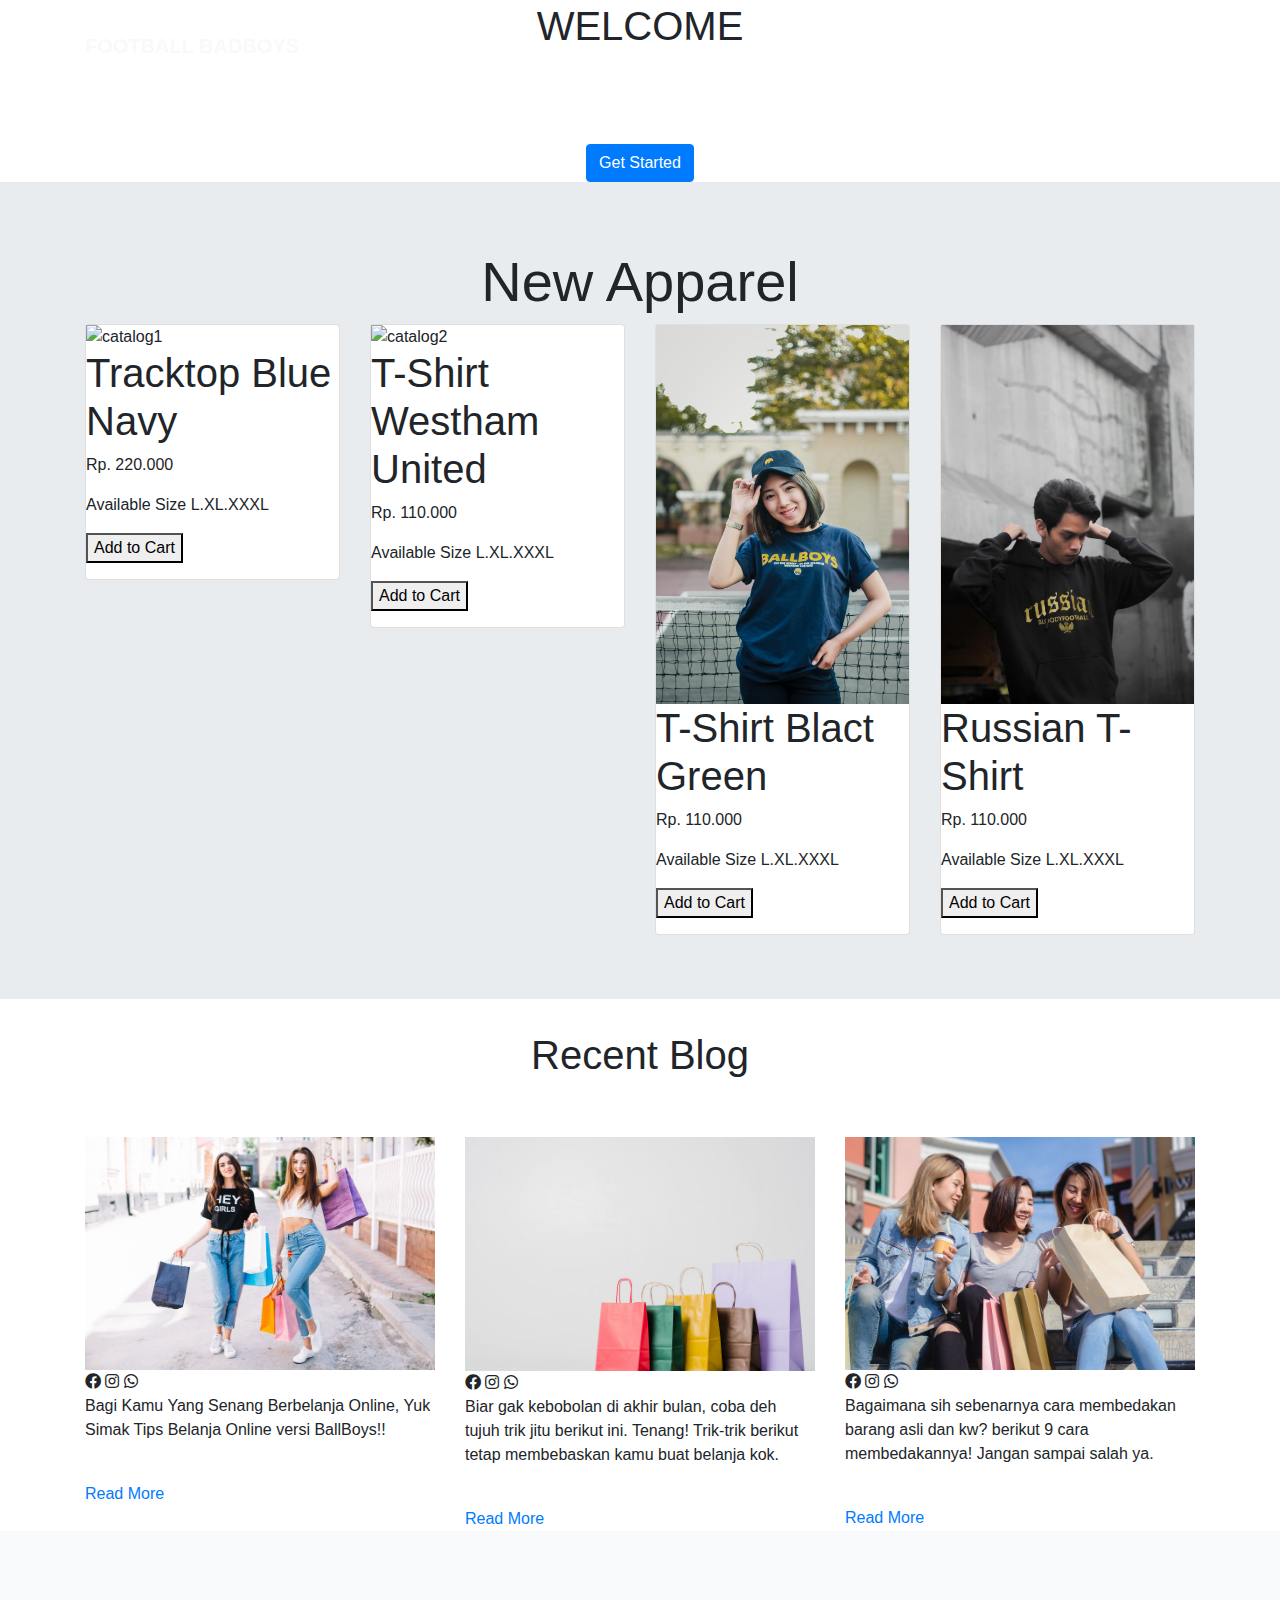
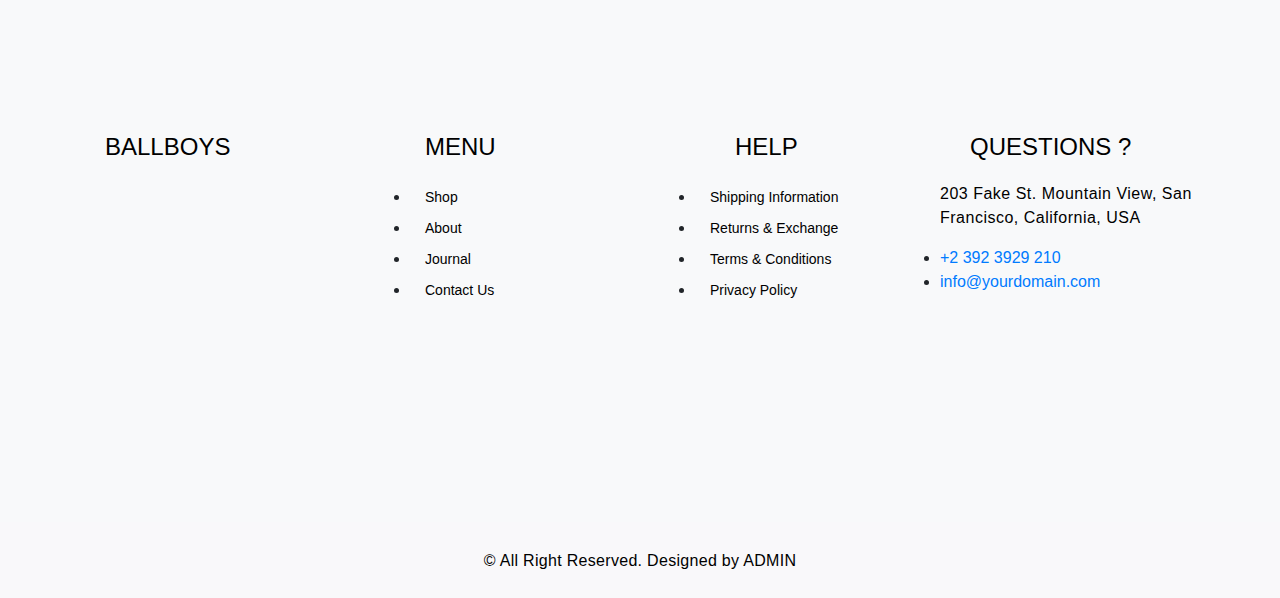
==== commit 50b83953: "Merge branch 'master' of https://github.com/ted666x/pemrograman_web" ====
--- a/index.html
+++ b/index.html
@@ -87,7 +87,7 @@
           <div class="row" id="row-up" >
               <div class="col-md-3">
                   <div class="card">
-                      <img src="img/catalog1.jpg" alt="catalog" style="width:100%" class="shake">
+                      <img src="img/catalog1.jpg" alt="catalog1" style="width:100%" class="shake">
                       <h1 class="product">Tracktop Blue Navy</h1>
                       <p class="price">Rp. 220.000</p>
                       <p>Available Size L.XL.XXXL</p>
@@ -96,7 +96,7 @@
             </div>
               <div class="col-md-3">
                   <div class="card">
-                      <img src="img/catalog2.jpg" alt="catalog" style="width:100%" class="shake">
+                      <img src="img/catalog2.jpg" alt="catalog2" style="width:100%" class="shake">
                       <h1 class="product">T-Shirt Westham United</h1>
                       <p class="price">Rp. 110.000</p>
                       <p>Available Size L.XL.XXXL</p>
@@ -105,7 +105,7 @@
               </div>
               <div class="col-md-3">
                   <div class="card">
-                      <img src="img/catalog3.jpeg" alt="catalog" style="width:100%" class="shake">
+                      <img src="img/catalog3.jpeg" alt="catalog3" style="width:100%" class="shake">
                       <h1 class="product">T-Shirt Blact Green</h1>
                       <p class="price">Rp. 110.000</p>
                       <p>Available Size L.XL.XXXL</p>
@@ -114,10 +114,10 @@
               </div>
               <div class="col-md-3">
                   <div class="card">
-                      <img src="img/3.jpg" alt="catalog" style="width:100%" class="shake">
-                      <h1 class="product">Tailored Jeans</h1>
-                      <p class="price">$19.99</p>
-                      <p>Some text about the jeans..</p>
+                      <img src="img/catalog4.jpeg" alt="catalog4" style="width:100%" class="shake">
+                      <h1 class="product">Russian T-Shirt</h1>
+                      <p class="price">Rp. 110.000</p>
+                      <p>Available Size L.XL.XXXL</p>
                       <p><button>Add to Cart</button></p>
                   </div>
               </div>
@@ -154,8 +154,8 @@
                     <i class="fab fa-facebook"></i>
                     <i class="fab fa-instagram"></i>
                     <i class="fab fa-whatsapp"></i>
-                    <p>
-                      Lorem ipsum dolor sit amet consectetur adipisicing elit. Ullam ut amet fugit nemo at veritatis temporibus praesentium sint, a eveniet omnis quaerat nisi incidunt beatae, harum rem ea nostrum nam.
+                    <p> 
+                    Bagi Kamu Yang Senang Berbelanja Online, Yuk Simak Tips Belanja Online versi BallBoys!!
                     </p> <br>
                     <a href="">Read More</a>
                   </div>
@@ -164,14 +164,14 @@
     <div class="col-md-4">
         <div class="latest-news-warp">
             <div class="news-img">
-              <img src="img/image_2.jpg" width="100%" class="img-responsive">
+              <img src="img/image_7.jpg" width="100%" class="img-responsive">
             </div>
             <div class="news-content">
               <i class="fab fa-facebook"></i>
               <i class="fab fa-instagram"></i>
               <i class="fab fa-whatsapp"></i>
               <p>
-                Lorem ipsum dolor sit amet consectetur adipisicing elit. Ullam ut amet fugit nemo at veritatis temporibus praesentium sint, a eveniet omnis quaerat nisi incidunt beatae, harum rem ea nostrum nam.
+                Biar gak kebobolan di akhir bulan, coba deh tujuh trik jitu berikut ini. Tenang! Trik-trik berikut tetap membebaskan kamu buat belanja kok.
               </p> <br>
               <a href="">Read More</a>
             </div>
@@ -180,14 +180,14 @@
     <div class="col-md-4">
         <div class="latest-news-warp">
             <div class="news-img">
-              <img src="img/image_1.jpg" width="100%" class="img-responsive">
+              <img src="img/image_6.jpg" width="100%" class="img-responsive">
             </div>
             <div class="news-content">
               <i class="fab fa-facebook"></i>
               <i class="fab fa-instagram"></i>
               <i class="fab fa-whatsapp"></i>
               <p>
-                Lorem ipsum dolor sit amet consectetur adipisicing elit. Ullam ut amet fugit nemo at veritatis temporibus praesentium sint, a eveniet omnis quaerat nisi incidunt beatae, harum rem ea nostrum nam.
+                Bagaimana sih sebenarnya cara membedakan barang asli dan kw? berikut 9 cara membedakannya! Jangan sampai salah ya.
               </p> <br>
               <a href="">Read More</a>
             </div>
--- a/css/style.css
+++ b/css/style.css
@@ -1,3 +1,122 @@
+.page-top-info {
+	background: #d41e1e;
+	padding: 100px 0 70px;
+}
+.page-top-info h4 {
+	color: #414141;
+	font-weight: 700;
+	text-transform: uppercase;
+}
+.contact-section {
+	padding-top: 80px;
+    position: relative;
+}
+
+.contact-info h3 {
+	margin-bottom: 50px;
+}
+.contact-form input,
+.contact-form textarea {
+	width: 100%;
+	height: 50px;
+	border: none;
+	padding: 0 18px;
+	background: #f0f0f0;
+	border-radius: 20px;
+	margin-bottom: 17px;
+	font-size: 14px;
+}
+
+.contact-form textarea {
+	padding-top: 16px;
+	border-radius: 18px;
+	height: 130px;
+	margin-bottom: 20px;
+}
+
+.site-pagination {
+	font-size: 14px;
+	font-weight: 600;
+	color: #414141;
+}
+
+.site-pagination a {
+	display: inline-block;
+	font-size: 14px;
+	color: #414141;
+}
+.container {
+	position: relative;
+	padding-top: 2px;
+}
+.site-btn {
+    width:   51%;
+	display: inline-block;
+	border: none;
+	font-size: 20px;
+	font-weight: 200;
+	min-width: 100px;
+	padding: 18px 20px 14px;
+	border-radius: 20px;
+	text-transform: uppercase;
+	background: #04fa7f;
+	color: #fff;
+	line-height: normal;
+	cursor: pointer;
+	text-align: center;
+}
+.site-btn:hover {
+	color: #fff;
+}
+.contact-social {
+	display: -ms-flex;
+	display: -webkit-box;
+	display: -ms-flexbox;
+	display: flex;
+	margin-bottom: 85px;
+	padding-top: 20px;
+}
+
+.contact-social a {
+	display: -ms-inline-flex;
+	display: -webkit-inline-box;
+	display: -ms-inline-flexbox;
+	display: inline-flex;
+	width: 32px;
+	height: 32px;
+	background: #f0f0f0;
+	color: #414141;
+	font-size: 14px;
+	border-radius: 50%;
+	-webkit-box-align: center;
+	-ms-flex-align: center;
+	align-items: center;
+	-webkit-box-pack: center;
+	-ms-flex-pack: center;
+	justify-content: center;
+	margin-right: 12px;
+	-webkit-transition: all 0.4s;
+	-o-transition: all 0.4s;
+	transition: all 0.4s;
+}
+
+.contact-social a:hover {
+	color: #fff;
+    background: #f51167;
+}     
+.map {
+    position: absolute;
+    width: calc(50% - 15px);
+    height: 100%;
+    right: 0;
+    top: 0;
+    background: #ddd;
+}
+    
+.map iframe {
+    width: 100%;
+    height: 100%;
+}
 #mainNav {
 	min-height: 56px;
 	background-color: #fff;
@@ -79,447 +198,90 @@
 	  border-bottom: 0.25rem solid #64a19d;
 	}
   }
-  
-  
-  .masthead {
-	position: relative;
-	width: 100%;
-	height: auto;
-	min-height: 35rem;
-	padding: 15rem 0;
-	background: -webkit-gradient(linear, left top, left bottom, from(rgba(22, 22, 22, 0.3)), color-stop(75%, rgba(22, 22, 22, 0.7)), to(#161616)), url("../img/19.jpeg");
-	background: linear-gradient(to bottom, rgba(22, 22, 22, 0.3) 0%, rgba(22, 22, 22, 0.7) 75%, #161616 100%), url("../img/19.jpeg");
-	background-position: center;
-	background-repeat: no-repeat;
-	background-attachment: scroll;
-	background-size: cover;
-  }
-  
-  .masthead h1 {
-	font-family: 'Varela Round';
-	font-size: 2.5rem;
-	line-height: 2.5rem;
-	letter-spacing: 0.8rem;
-	background: -webkit-linear-gradient(rgba(255, 255, 255, 0.9), rgba(255, 255, 255, 0));
-	-webkit-text-fill-color: transparent;
-	-webkit-background-clip: text;
-  }
-  
-  .masthead h2 {
-	max-width: 20rem;
-	font-size: 1rem;
-  }
-  
-  @media (min-width: 768px) {
-	.masthead h1 {
-	  font-size: 4rem;
-	  line-height: 4rem;
-	}
-  }
-  
-  @media (min-width: 992px) {
-	.masthead {
-	  height: 100vh;
-	  padding: 0;
-	}
-	.masthead h1 {
-	  font-size: 6.5rem;
-	  line-height: 6.5rem;
-	  letter-spacing: 0.8rem;
-	}
-	.masthead h2 {
-	  max-width: 30rem;
-	  font-size: 1.25rem;
-	}
-  }
-  
-  .btn {
-	-webkit-box-shadow: 0 0.1875rem 0.1875rem 0 rgba(0, 0, 0, 0.1) !important;
-	box-shadow: 0 0.1875rem 0.1875rem 0 rgba(0, 0, 0, 0.1) !important;
-	padding: 1.25rem 2rem;
-	font-family: 'Varela Round';
-	font-size: 80%;
-	text-transform: uppercase;
-	letter-spacing: .15rem;
-	border: 0;
-  }
-  
-  .btn-primary {
-	background-color: #64a19d;
-  }
-  
-  .btn-primary:hover {
-	background-color: #4f837f;
-  }
-  
-  .btn-primary:focus {
-	background-color: #4f837f;
-	color: white;
-  }
-  
-  .btn-primary:active {
-	background-color: #467370 !important;
-  }
-  
-  body {
-	font-family: 'Nunito';
-	letter-spacing: 0.0625em;
-  }
-  
-  a {
-	color: #64a19d;
-  }
-  
-  a:focus, a:hover {
-	text-decoration: none;
-	color: #3c6360;
-  }
-  
-  .bg-black {
-	background-color: #161616 !important;
-  }
-  
-  .bg-primary {
-	background-color: #64a19d !important;
-  }
-  
-  .text-primary {
-	color: #64a19d !important;
-  }
-  
-  /* Animasi */
-  
-  .shake:hover {
-  animation: shake 0.5s;
-  animation-iteration-count: infinite;
-  }
-  
-  @keyframes shake {
-	0% { transform: translate(1px, 1px) rotate(0deg); }
-	10% { transform: translate(-1px, -2px) rotate(-1deg); }
-	20% { transform: translate(-3px, 0px) rotate(1deg); }
-	30% { transform: translate(3px, 2px) rotate(0deg); }
-	40% { transform: translate(1px, -1px) rotate(1deg); }
-	50% { transform: translate(-1px, 2px) rotate(-1deg); }
-	60% { transform: translate(-3px, 1px) rotate(0deg); }
-	70% { transform: translate(3px, 1px) rotate(-1deg); }
-	80% { transform: translate(-1px, -1px) rotate(1deg); }
-	90% { transform: translate(1px, 2px) rotate(0deg); }
-	100% { transform: translate(1px, -2px) rotate(-1deg); }
-  }
-  
-  /* End Animasi */
-  
-  /* Dropdiwn */
-  /* end Dropdown */
-  /* New Apparel */
-  #popular {
-	font-family: 'Bahnschrift Light';
-	font-size: 40px;
-	color: black;
-	padding-bottom: 0;
-  }
-  
-  .card {
-	padding-top
-	box-shadow: 0 4px 8px 0 rgba(0, 0, 0, 0.2);
-	max-width: 500px;
-	margin: auto;
-	text-align: center;
-	font-family: arial;
-  }
-  
-  .product{
-	font-size: 20px;
-	padding-top: 5%;
-	margin: auto;
-  }
-  .price {
-	color: grey;
-	font-size: 22px;
-	margin: 4%;
-  }
-  
-  .card button {
-	border: none;
-	outline: 0;
-	padding: 12px;
-	color: white;
-	background-color: #000;
-	text-align: center;
-	cursor: pointer;
-	width: 100%;
-	font-size: 18px;
-  }
-  
-  .card button:hover {
-	opacity: 0.7;
-  }
-  
-  #row-up {
-	padding-bottom: auto;
-	padding-top: 3%;
-	text-align: center;
-  }
-  
-  #id {
-	width: 20px;
-	height: 20px;
-  }
-  
-  .card1 {
-	padding-bottom: 10%;
-	padding-top: 30%;
-  }
-  
-  /* End Apparel */
-  
-  /* Recent Blog */
-  .latest-news-area {
-	background-color: white;
-	margin-top: 40px;
-  }
-  .latest-news-warp {
-	box-shadow: 0px 3px 10px rgba(0, 0, 0, 0.1);
-  }
-  .news-img {
-	position: relative;
-  }
-  .news-img:before {
-	position: absolute;
-	left: 0;
-	top: 0;
-	width: 100%;
-	height: 100%;
-	background: #000;
-	content: "";
-	opacity: 0;
-	transform: scale(.8);
-	transition: all 0.5s;
-  }
-  .latest-news-warp:hover .news-img:before {
-	opacity: .5;
-	transform: scale(1);
-  }
-  .news-content {
-	padding: 20px;
-	margin-left: 3px;
-  }
-  .news-content i {
-	font-size: 20px;
-	width: 30px;
-	display: inline-block;
-  }
-  .news-content .fa {
-	padding: 10px 10px;
-	cursor: pointer;
-  }
-  .news-content .fa-facebook {
-	color: #3b5995;
-  }
-  .news-content .fa-instagram {
-	color: red;
-  }
-  .news-content .fa-whatsapp {
-	color: #34af23;
-  }
-  .news-content p {
-	margin-bottom: 15px;  
-	text-align: justify;
-	margin-top: 20px;
-  }
-  .news-content a{
-	font-size: 14px;
-	background-color: #e0ad23;
-	padding: 10px 20px;
-	color: white;
-	transition: all 0.5s ease-in;
-  }
-  .news-content a:hover {
-	font-size: 14px;
-	border: 1px solid #34495e;
-	border-top-right-radius: 20px;
-	background-color: transparent;
-	color: #34495e;
-	text-decoration: none;
-  }
-  
-  /* End Recent Blog */
-  
-  /* Shop Video */
-  
-  .section {
-	position: relative;
-	width: 100%;
-	height: 100vh;
-	display: flex;
-	align-items: center;
-	justify-content: center;
-	overflow: hidden;
-  }
-  
-  .section h1 {
-	text-align: center;
-	font-size: 6rem;
-	font-family: "Cookie";
-	padding: 20px;
-	margin: 15px;
-	z-index: 1;
-	opacity: 0.7;
-  }
-  
-  .video-container {
-	position: absolute;
-	width: 50%;
-	top: 0;
-	left: 2.5%;
-	width: 100%;
-  }
-  
-  
-  /* End video */
-  
-  /* Start Footer */
-  #footer {
-	display: inline;
-	float: left;
-	width: 100%;
-  }
-  
-  #footer .footer-top {
-	background-image: linear-gradient(to right, #f8f9fa, #f8f9fa  , #f8f9fa);
-	display: inline;
-	float: left;
-	padding: 200px 0;
-	width: 100%;
-  }
-  
-  #footer .footer-top .footer-top-area {
-	display: inline;
-	float: left;
-	width: 100%;
-  }
-  
-  #footer .footer-top .footer-top-area .footer-widget {
-	display: inline;
-	float: left;
-	width: 100%;
-  }
-  
-  #footer .footer-top .footer-top-area .footer-widget h4 {
-	color: #000;
-	margin-bottom: 20px;
-	margin-left: 30px;
-	text-transform: uppercase;
-  }
-  
-  #footer .footer-top .footer-top-area .footer-widget ul li a {
-	color: #000;
-	display: inline-block;
-	font-size: 14px;
-	font-weight: normal;
-	padding: 5px 0 5px 15px;
-	position: relative;
-	text-transform: capitalize;
-  }
-  
-  #footer .footer-top .footer-top-area .footer-widget ul li a:before {
-	left: 0;
-	position: absolute;
-	top: 5px;
-  }
-  
-  
-  #footer .footer-top .footer-top-area .footer-widget p {
-	color: #000;
-  }
-  
-  #footer .footer-top .footer-top-area .footer-widget address p {
-	font-weight: lighter;
-	letter-spacing: 0.5px;
-  }
-  
-  #footer .footer-bottom {
-	background-color: #f9f8fa;
-	display: inline;
-	float: left;
-	padding: 25px 0;
-	width: 100%;
-  }
-  
-  #footer .footer-bottom .footer-bottom-area {
-	display: inline;
-	float: left;
-	text-align: center;
-	width: 100%;
-  }
-  
-  #footer .footer-bottom .footer-bottom-area p {
-	color: #000000;
-	margin-bottom: 0;
-	letter-spacing: 0.3px;
-  }
-  
-  #footer .footer-bottom .footer-bottom-area p a {
-	color: #000000;
-  
-  }
-  
-  /* finish footer */
-  
-  /* Category */
-  
-  
-  /* End Category */
-  
-  /* Header Shop */
-  .shop {
-	position: relative;
-	width: 100%;
-	height: auto;
-	min-height: 35rem;
-	padding: 15rem 0;
-	background: -webkit-gradient(linear, left top, left bottom, from(rgba(22, 22, 22, 0.3)), color-stop(75%, rgba(22, 22, 22, 0.7)), to(#161616)), url("../img/image_3.jpg");
-	background-position: center;
-	background-repeat: no-repeat;
-	background-attachment: scroll;
-	background-size: cover;
-  }
-  
-  .shop h1 {
-	font-family: 'Varela Round';
-	font-size: 2.5rem;
-	line-height: 2.5rem;
-	letter-spacing: 0.8rem;
-	background: -webkit-linear-gradient(rgba(255, 255, 255, 0.9), rgba(255, 255, 255, 0));
-	-webkit-text-fill-color: transparent;
-	-webkit-background-clip: text;
-  }
-  
-  .shop h2 {
-	max-width: 20rem;
-	font-size: 1rem;
-  }
-  
-  @media (min-width: 768px) {
-	.shop h1 {
-	  font-size: 4rem;
-	  line-height: 4rem;
-	}
-  }
-  
-  @media (min-width: 992px) {
-	.shop {
-	  height: 5px;
-	  padding: 10px;
-	}
-	.shop h1 {
-	  font-size: 6.5rem;
-	  line-height: 6.5rem;
-	  letter-spacing: 0.8rem;
-	}
-	.shop h2 {
-	  max-width: 30rem;
-	  font-size: 1.25rem;
-	}
-  }+#footer {
+  display: inline;
+  float: left;
+  width: 100%;
+}
+
+#footer .footer-top {
+  background-image: linear-gradient(to right, #f8f9fa, #f8f9fa  , #f8f9fa);
+  display: inline;
+  float: left;
+  padding: 200px 0;
+  width: 100%;
+}
+
+#footer .footer-top .footer-top-area {
+  display: inline;
+  float: left;
+  width: 100%;
+}
+
+#footer .footer-top .footer-top-area .footer-widget {
+  display: inline;
+  float: left;
+  width: 100%;
+}
+
+#footer .footer-top .footer-top-area .footer-widget h4 {
+  color: #000;
+  margin-bottom: 20px;
+  margin-left: 30px;
+  text-transform: uppercase;
+}
+
+#footer .footer-top .footer-top-area .footer-widget ul li a {
+  color: #000;
+  display: inline-block;
+  font-size: 14px;
+  font-weight: normal;
+  padding: 5px 0 5px 15px;
+  position: relative;
+  text-transform: capitalize;
+}
+
+#footer .footer-top .footer-top-area .footer-widget ul li a:before {
+  left: 0;
+  position: absolute;
+  top: 5px;
+}
+
+
+#footer .footer-top .footer-top-area .footer-widget p {
+  color: #000;
+}
+
+#footer .footer-top .footer-top-area .footer-widget address p {
+  font-weight: lighter;
+  letter-spacing: 0.5px;
+}
+
+#footer .footer-bottom {
+  background-color: #f9f8fa;
+  display: inline;
+  float: left;
+  padding: 25px 0;
+  width: 100%;
+}
+
+#footer .footer-bottom .footer-bottom-area {
+  display: inline;
+  float: left;
+  text-align: center;
+  width: 100%;
+}
+
+#footer .footer-bottom .footer-bottom-area p {
+  color: #000000;
+  margin-bottom: 0;
+  letter-spacing: 0.3px;
+}
+
+#footer .footer-bottom .footer-bottom-area p a {
+  color: #000000;
+
+}  
+
+
+
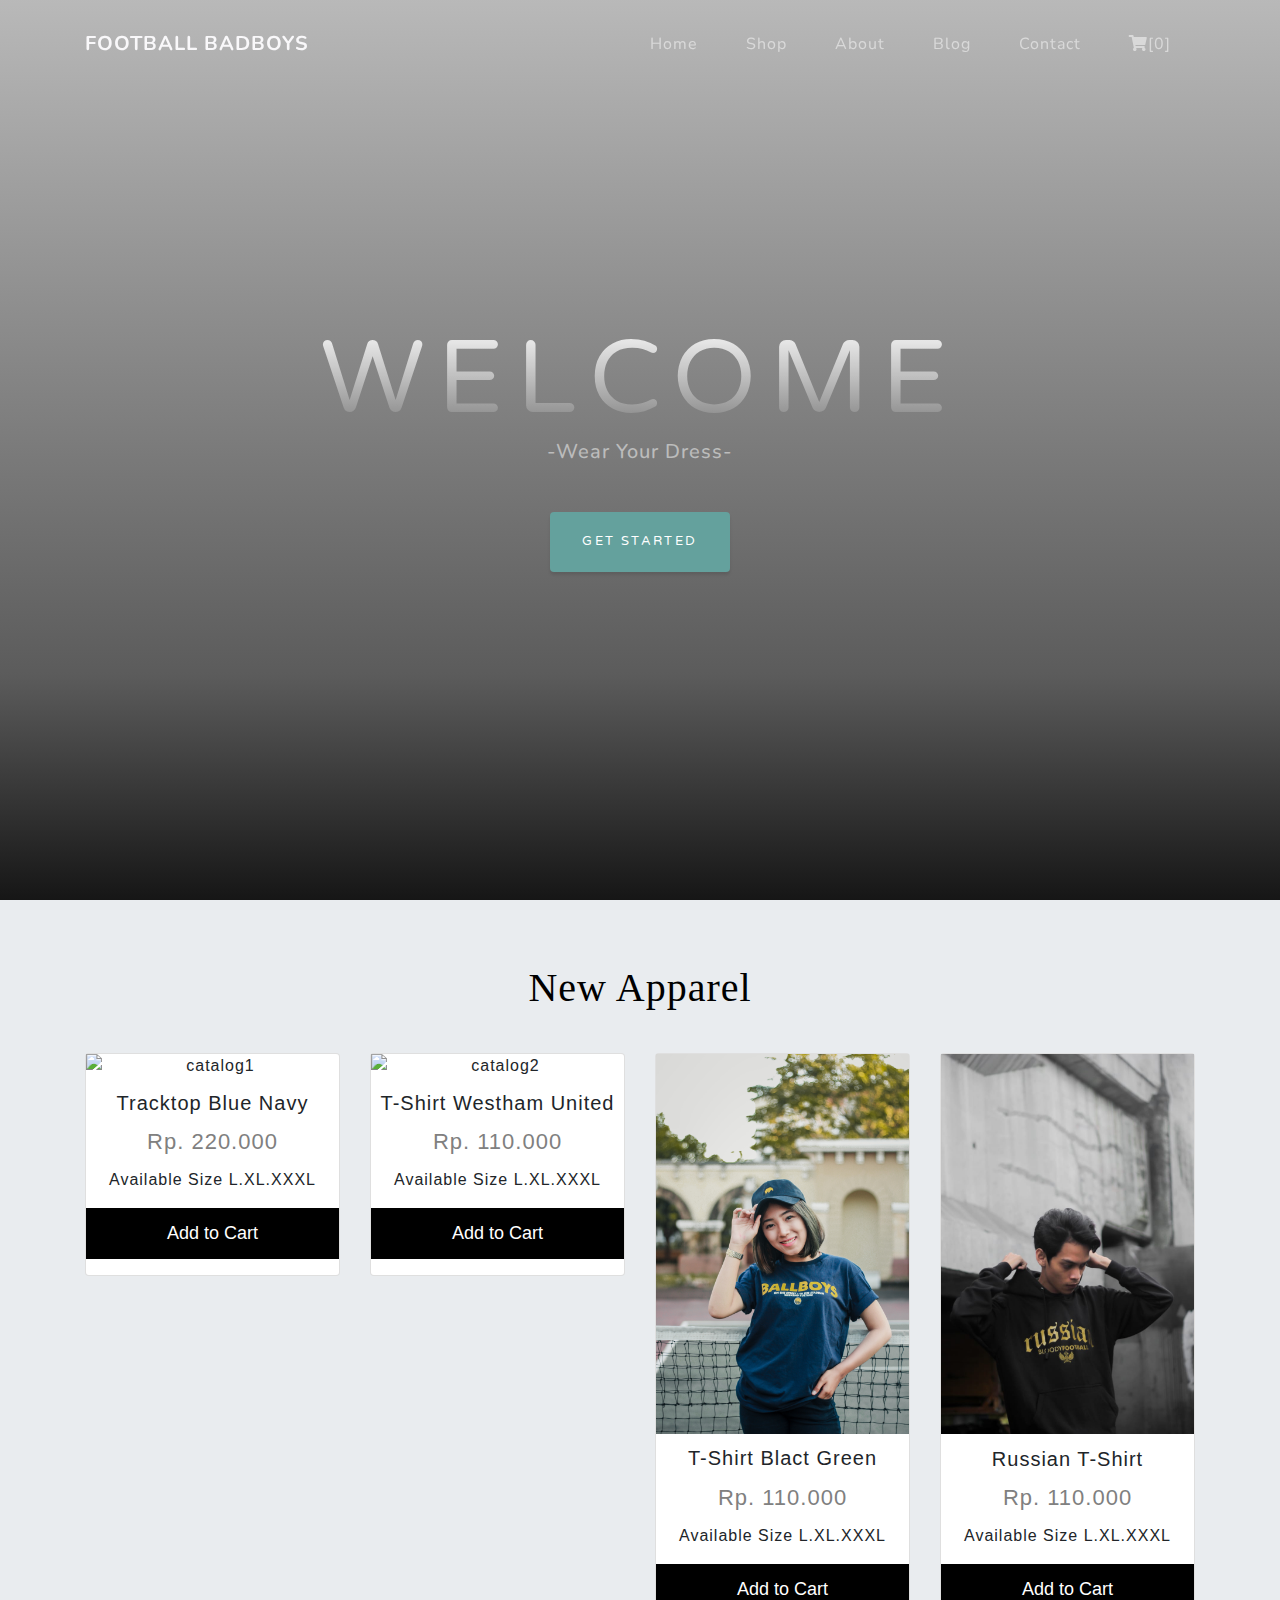
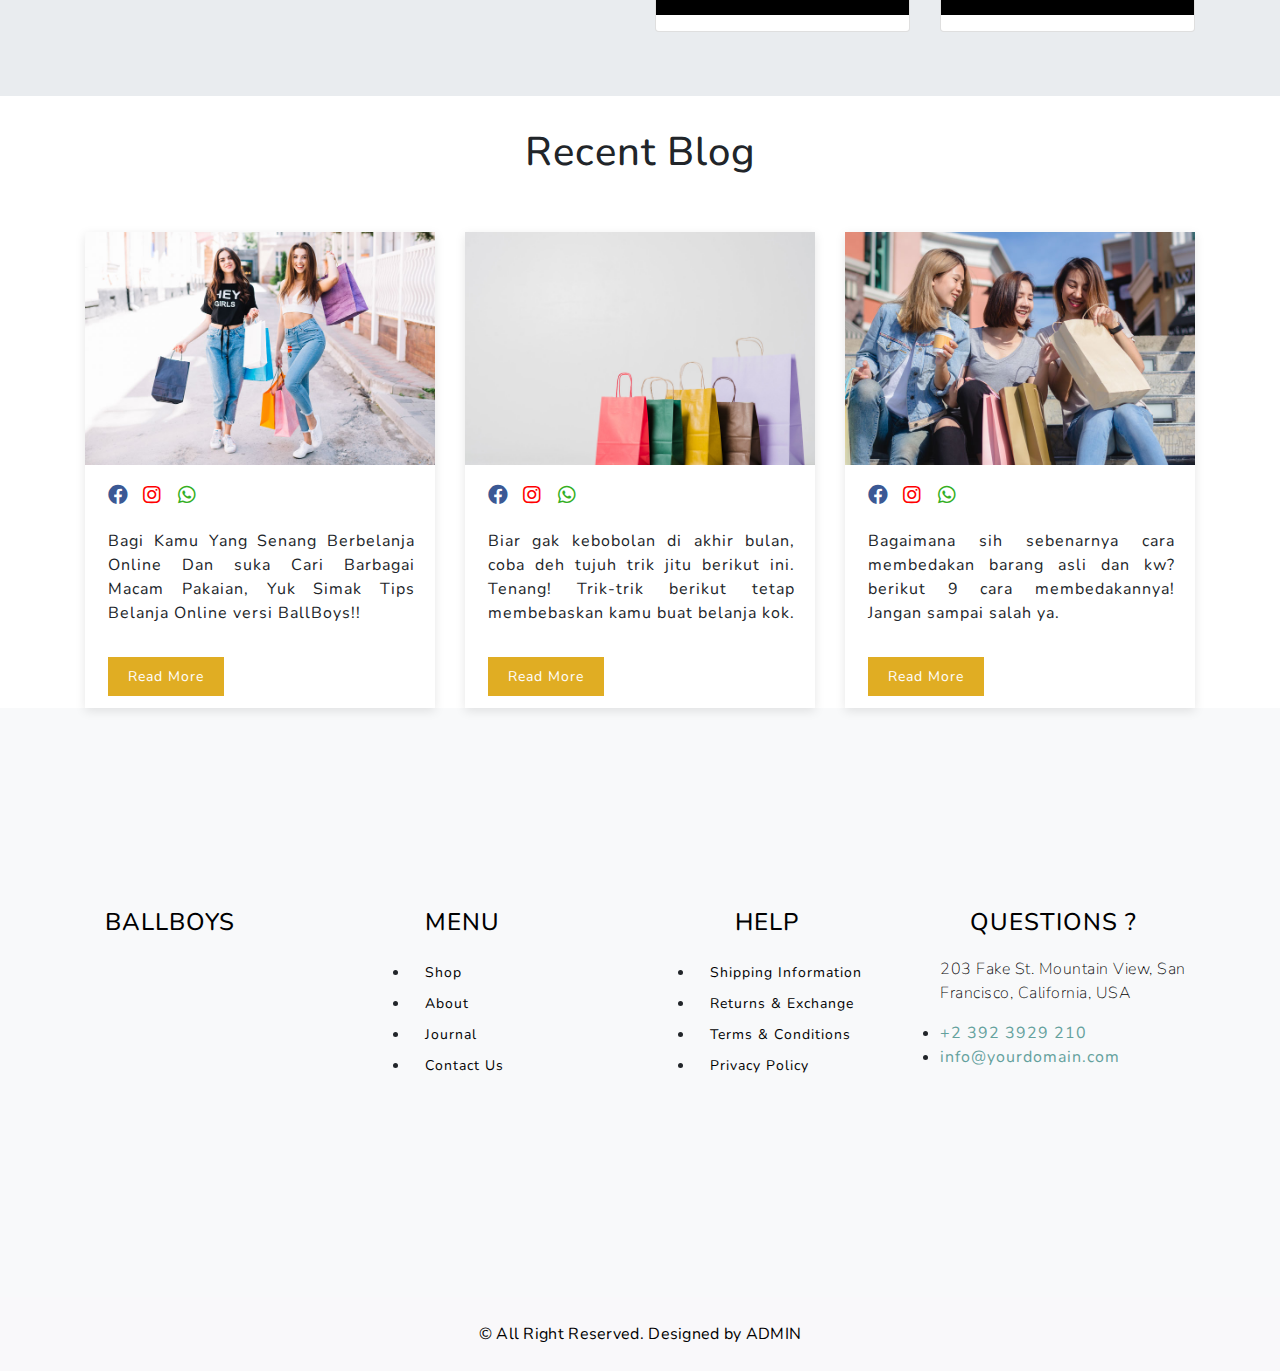
==== commit 04e9eb47: "edit index" ====
--- a/index.html
+++ b/index.html
@@ -155,9 +155,9 @@
                     <i class="fab fa-instagram"></i>
                     <i class="fab fa-whatsapp"></i>
                     <p> 
-                    Bagi Kamu Yang Senang Berbelanja Online, Yuk Simak Tips Belanja Online versi BallBoys!!
+                    Bagi Kamu Yang Senang Berbelanja Online Dan suka Cari Barbagai Macam Pakaian, Yuk Simak Tips Belanja Online versi BallBoys!!
                     </p> <br>
-                    <a href="">Read More</a>
+                    <a href="blog.html">Read More</a>
                   </div>
                 </div>
          </div>
@@ -173,7 +173,7 @@
               <p>
                 Biar gak kebobolan di akhir bulan, coba deh tujuh trik jitu berikut ini. Tenang! Trik-trik berikut tetap membebaskan kamu buat belanja kok.
               </p> <br>
-              <a href="">Read More</a>
+              <a href="blog.html">Read More</a>
             </div>
           </div>
     </div>
@@ -189,7 +189,7 @@
               <p>
                 Bagaimana sih sebenarnya cara membedakan barang asli dan kw? berikut 9 cara membedakannya! Jangan sampai salah ya.
               </p> <br>
-              <a href="">Read More</a>
+              <a href="blog.html">Read More</a>
             </div>
           </div>
     </div>
--- a/css/style.css
+++ b/css/style.css
@@ -1,203 +1,385 @@
-.page-top-info {
-	background: #d41e1e;
-	padding: 100px 0 70px;
-}
-.page-top-info h4 {
-	color: #414141;
-	font-weight: 700;
-	text-transform: uppercase;
-}
-.contact-section {
-	padding-top: 80px;
-    position: relative;
-}
-
-.contact-info h3 {
-	margin-bottom: 50px;
-}
-.contact-form input,
-.contact-form textarea {
-	width: 100%;
-	height: 50px;
-	border: none;
-	padding: 0 18px;
-	background: #f0f0f0;
-	border-radius: 20px;
-	margin-bottom: 17px;
-	font-size: 14px;
-}
-
-.contact-form textarea {
-	padding-top: 16px;
-	border-radius: 18px;
-	height: 130px;
-	margin-bottom: 20px;
-}
-
-.site-pagination {
-	font-size: 14px;
-	font-weight: 600;
-	color: #414141;
-}
-
-.site-pagination a {
-	display: inline-block;
-	font-size: 14px;
-	color: #414141;
-}
-.container {
-	position: relative;
-	padding-top: 2px;
-}
-.site-btn {
-    width:   51%;
-	display: inline-block;
-	border: none;
-	font-size: 20px;
-	font-weight: 200;
-	min-width: 100px;
-	padding: 18px 20px 14px;
-	border-radius: 20px;
-	text-transform: uppercase;
-	background: #04fa7f;
-	color: #fff;
-	line-height: normal;
-	cursor: pointer;
-	text-align: center;
-}
-.site-btn:hover {
-	color: #fff;
-}
-.contact-social {
-	display: -ms-flex;
-	display: -webkit-box;
-	display: -ms-flexbox;
-	display: flex;
-	margin-bottom: 85px;
-	padding-top: 20px;
-}
-
-.contact-social a {
-	display: -ms-inline-flex;
-	display: -webkit-inline-box;
-	display: -ms-inline-flexbox;
-	display: inline-flex;
-	width: 32px;
-	height: 32px;
-	background: #f0f0f0;
-	color: #414141;
-	font-size: 14px;
-	border-radius: 50%;
-	-webkit-box-align: center;
-	-ms-flex-align: center;
-	align-items: center;
-	-webkit-box-pack: center;
-	-ms-flex-pack: center;
-	justify-content: center;
-	margin-right: 12px;
-	-webkit-transition: all 0.4s;
-	-o-transition: all 0.4s;
-	transition: all 0.4s;
-}
-
-.contact-social a:hover {
-	color: #fff;
-    background: #f51167;
-}     
-.map {
-    position: absolute;
-    width: calc(50% - 15px);
-    height: 100%;
-    right: 0;
-    top: 0;
-    background: #ddd;
-}
-    
-.map iframe {
-    width: 100%;
-    height: 100%;
-}
 #mainNav {
-	min-height: 56px;
-	background-color: #fff;
-  }
-  
-  #mainNav .navbar-toggler {
-	font-size: 80%;
-	padding: 0.75rem;
-	color: #64a19d;
-	border: 1px solid #64a19d;
-  }
-  
-  #mainNav .navbar-toggler:focus {
-	outline: none;
-  }
-  
+  min-height: 56px;
+  background-color: #fff;
+}
+
+#mainNav .navbar-toggler {
+  font-size: 80%;
+  padding: 0.75rem;
+  color: #64a19d;
+  border: 1px solid #64a19d;
+}
+
+#mainNav .navbar-toggler:focus {
+  outline: none;
+}
+
+#mainNav .navbar-brand {
+  color: #161616;
+  font-weight: 700;
+  padding: .9rem 0;
+}
+
+#mainNav .navbar-nav .nav-item:hover {
+  color: fade(white, 80%);
+  outline: none;
+  background-color: transparent;
+}
+
+#mainNav .navbar-nav .nav-item:active, #mainNav .navbar-nav .nav-item:focus {
+  outline: none;
+  background-color: transparent;
+}
+
+@media (min-width: 992px) {
+  #mainNav {
+    padding-top: 0;
+    padding-bottom: 0;
+    border-bottom: none;
+    background-color: transparent;
+    -webkit-transition: background-color 0.3s ease-in-out;
+    transition: background-color 0.3s ease-in-out;
+  }
   #mainNav .navbar-brand {
-	color: #161616;
-	font-weight: 700;
-	padding: .9rem 0;
-  }
-  
-  #mainNav .navbar-nav .nav-item:hover {
-	color: fade(white, 80%);
-	outline: none;
-	background-color: transparent;
-  }
-  
-  #mainNav .navbar-nav .nav-item:active, #mainNav .navbar-nav .nav-item:focus {
-	outline: none;
-	background-color: transparent;
-  }
-  
-  @media (min-width: 992px) {
-	#mainNav {
-	  padding-top: 0;
-	  padding-bottom: 0;
-	  border-bottom: none;
-	  background-color: transparent;
-	  -webkit-transition: background-color 0.3s ease-in-out;
-	  transition: background-color 0.3s ease-in-out;
-	}
-	#mainNav .navbar-brand {
-	  padding: .5rem 0;
-	  color: #f9f8fa;
-	}
-	#mainNav .nav-link {
-	  -webkit-transition: none;
-	  transition: none;
-	  padding: 2rem 1.5rem;
-	  color: rgba(255, 255, 255, 0.5);
-	}
-	#mainNav .nav-link:hover {
-	  color: rgba(255, 255, 255, 0.75);
-	}
-	#mainNav .nav-link:active {
-	  color: white;
-	}
-	#mainNav.navbar-shrink {
-	  background-color: #fff;
-	}
-	#mainNav.navbar-shrink .navbar-brand {
-	  color: #161616;
-	}
-	#mainNav.navbar-shrink .nav-link {
-	  color: #161616;
-	  padding: 1.5rem 1.5rem 1.25rem;
-	  border-bottom: 0.25rem solid transparent;
-	}
-	#mainNav.navbar-shrink .nav-link:hover {
-	  color: #64a19d;
-	}
-	#mainNav.navbar-shrink .nav-link:active {
-	  color: #467370;
-	}
-	#mainNav.navbar-shrink .nav-link.active {
-	  color: #64a19d;
-	  outline: none;
-	  border-bottom: 0.25rem solid #64a19d;
-	}
-  }
+    padding: .5rem 0;
+    color: #f9f8fa;
+  }
+  #mainNav .nav-link {
+    -webkit-transition: none;
+    transition: none;
+    padding: 2rem 1.5rem;
+    color: rgba(255, 255, 255, 0.5);
+  }
+  #mainNav .nav-link:hover {
+    color: rgba(255, 255, 255, 0.75);
+  }
+  #mainNav .nav-link:active {
+    color: white;
+  }
+  #mainNav.navbar-shrink {
+    background-color: #fff;
+  }
+  #mainNav.navbar-shrink .navbar-brand {
+    color: #161616;
+  }
+  #mainNav.navbar-shrink .nav-link {
+    color: #161616;
+    padding: 1.5rem 1.5rem 1.25rem;
+    border-bottom: 0.25rem solid transparent;
+  }
+  #mainNav.navbar-shrink .nav-link:hover {
+    color: #64a19d;
+  }
+  #mainNav.navbar-shrink .nav-link:active {
+    color: #467370;
+  }
+  #mainNav.navbar-shrink .nav-link.active {
+    color: #64a19d;
+    outline: none;
+    border-bottom: 0.25rem solid #64a19d;
+  }
+}
+
+
+.masthead {
+  position: relative;
+  width: 100%;
+  height: auto;
+  min-height: 35rem;
+  padding: 15rem 0;
+  background: -webkit-gradient(linear, left top, left bottom, from(rgba(22, 22, 22, 0.3)), color-stop(75%, rgba(22, 22, 22, 0.7)), to(#161616)), url("../img/19.jpeg");
+  background: linear-gradient(to bottom, rgba(22, 22, 22, 0.3) 0%, rgba(22, 22, 22, 0.7) 75%, #161616 100%), url("../img/19.jpeg");
+  background-position: center;
+  background-repeat: no-repeat;
+  background-attachment: scroll;
+  background-size: cover;
+}
+
+.masthead h1 {
+  font-family: 'Varela Round';
+  font-size: 2.5rem;
+  line-height: 2.5rem;
+  letter-spacing: 0.8rem;
+  background: -webkit-linear-gradient(rgba(255, 255, 255, 0.9), rgba(255, 255, 255, 0));
+  -webkit-text-fill-color: transparent;
+  -webkit-background-clip: text;
+}
+
+.masthead h2 {
+  max-width: 20rem;
+  font-size: 1rem;
+}
+
+@media (min-width: 768px) {
+  .masthead h1 {
+    font-size: 4rem;
+    line-height: 4rem;
+  }
+}
+
+@media (min-width: 992px) {
+  .masthead {
+    height: 100vh;
+    padding: 0;
+  }
+  .masthead h1 {
+    font-size: 6.5rem;
+    line-height: 6.5rem;
+    letter-spacing: 0.8rem;
+  }
+  .masthead h2 {
+    max-width: 30rem;
+    font-size: 1.25rem;
+  }
+}
+
+.btn {
+  -webkit-box-shadow: 0 0.1875rem 0.1875rem 0 rgba(0, 0, 0, 0.1) !important;
+  box-shadow: 0 0.1875rem 0.1875rem 0 rgba(0, 0, 0, 0.1) !important;
+  padding: 1.25rem 2rem;
+  font-family: 'Varela Round';
+  font-size: 80%;
+  text-transform: uppercase;
+  letter-spacing: .15rem;
+  border: 0;
+}
+
+.btn-primary {
+  background-color: #64a19d;
+}
+
+.btn-primary:hover {
+  background-color: #4f837f;
+}
+
+.btn-primary:focus {
+  background-color: #4f837f;
+  color: white;
+}
+
+.btn-primary:active {
+  background-color: #467370 !important;
+}
+
+body {
+  font-family: 'Nunito';
+  letter-spacing: 0.0625em;
+}
+
+a {
+  color: #64a19d;
+}
+
+a:focus, a:hover {
+  text-decoration: none;
+  color: #3c6360;
+}
+
+.bg-black {
+  background-color: #161616 !important;
+}
+
+.bg-primary {
+  background-color: #64a19d !important;
+}
+
+.text-primary {
+  color: #64a19d !important;
+}
+
+/* Animasi */
+
+.shake:hover {
+animation: shake 0.5s;
+animation-iteration-count: infinite;
+}
+
+@keyframes shake {
+  0% { transform: translate(1px, 1px) rotate(0deg); }
+  10% { transform: translate(-1px, -2px) rotate(-1deg); }
+  20% { transform: translate(-3px, 0px) rotate(1deg); }
+  30% { transform: translate(3px, 2px) rotate(0deg); }
+  40% { transform: translate(1px, -1px) rotate(1deg); }
+  50% { transform: translate(-1px, 2px) rotate(-1deg); }
+  60% { transform: translate(-3px, 1px) rotate(0deg); }
+  70% { transform: translate(3px, 1px) rotate(-1deg); }
+  80% { transform: translate(-1px, -1px) rotate(1deg); }
+  90% { transform: translate(1px, 2px) rotate(0deg); }
+  100% { transform: translate(1px, -2px) rotate(-1deg); }
+}
+
+/* End Animasi */
+
+/* Dropdiwn */
+/* end Dropdown */
+/* New Apparel */
+#popular {
+  font-family: 'Bahnschrift Light';
+  font-size: 40px;
+  color: black;
+  padding-bottom: 0;
+}
+
+.card {
+  padding-top
+  box-shadow: 0 4px 8px 0 rgba(0, 0, 0, 0.2);
+  max-width: 500px;
+  margin: auto;
+  text-align: center;
+  font-family: arial;
+}
+
+.product{
+  font-size: 20px;
+  padding-top: 5%;
+  margin: auto;
+}
+.price {
+  color: grey;
+  font-size: 22px;
+  margin: 4%;
+}
+
+.card button {
+  border: none;
+  outline: 0;
+  padding: 12px;
+  color: white;
+  background-color: #000;
+  text-align: center;
+  cursor: pointer;
+  width: 100%;
+  font-size: 18px;
+}
+
+.card button:hover {
+  opacity: 0.7;
+}
+
+#row-up {
+  padding-bottom: auto;
+  padding-top: 3%;
+  text-align: center;
+}
+
+#id {
+  width: 20px;
+  height: 20px;
+}
+
+.card1 {
+  padding-bottom: 10%;
+  padding-top: 30%;
+}
+
+/* End Apparel */
+
+/* Recent Blog */
+.latest-news-area {
+  background-color: white;
+  margin-top: 40px;
+}
+.latest-news-warp {
+  box-shadow: 0px 3px 10px rgba(0, 0, 0, 0.1);
+}
+.news-img {
+  position: relative;
+}
+.news-img:before {
+  position: absolute;
+  left: 0;
+  top: 0;
+  width: 100%;
+  height: 100%;
+  background: #000;
+  content: "";
+  opacity: 0;
+  transform: scale(.8);
+  transition: all 0.5s;
+}
+.latest-news-warp:hover .news-img:before {
+  opacity: .5;
+  transform: scale(1);
+}
+.news-content {
+  padding: 20px;
+  margin-left: 3px;
+}
+.news-content i {
+  font-size: 20px;
+  width: 30px;
+  display: inline-block;
+}
+.news-content .fa {
+  padding: 10px 10px;
+  cursor: pointer;
+}
+.news-content .fa-facebook {
+  color: #3b5995;
+}
+.news-content .fa-instagram {
+  color: red;
+}
+.news-content .fa-whatsapp {
+  color: #34af23;
+}
+.news-content p {
+  margin-bottom: 15px;  
+  text-align: justify;
+  margin-top: 20px;
+}
+.news-content a{
+  font-size: 14px;
+  background-color: #e0ad23;
+  padding: 10px 20px;
+  color: white;
+  transition: all 0.5s ease-in;
+}
+.news-content a:hover {
+  font-size: 14px;
+  border: 1px solid #34495e;
+  border-top-right-radius: 20px;
+  background-color: transparent;
+  color: #34495e;
+  text-decoration: none;
+}
+
+/* End Recent Blog */
+
+/* Shop Video */
+
+.section {
+  position: relative;
+  width: 100%;
+  height: 100vh;
+  display: flex;
+  align-items: center;
+  justify-content: center;
+  overflow: hidden;
+}
+
+.section h1 {
+  text-align: center;
+  font-size: 6rem;
+  font-family: "Cookie";
+  padding: 20px;
+  margin: 15px;
+  z-index: 1;
+  opacity: 0.7;
+}
+
+.video-container {
+  position: absolute;
+  width: 50%;
+  top: 0;
+  left: 2.5%;
+  width: 100%;
+}
+
+
+/* End video */
+
+/* Start Footer */
 #footer {
   display: inline;
   float: left;
@@ -281,7 +463,63 @@
 #footer .footer-bottom .footer-bottom-area p a {
   color: #000000;
 
-}  
-
-
-
+}
+
+/* finish footer */
+
+/* Category */
+
+
+/* End Category */
+
+/* Header Shop */
+.shop {
+  position: relative;
+  width: 100%;
+  height: auto;
+  min-height: 35rem;
+  padding: 15rem 0;
+  background: -webkit-gradient(linear, left top, left bottom, from(rgba(22, 22, 22, 0.3)), color-stop(75%, rgba(22, 22, 22, 0.7)), to(#161616)), url("../img/image_3.jpg");
+  background-position: center;
+  background-repeat: no-repeat;
+  background-attachment: scroll;
+  background-size: cover;
+}
+
+.shop h1 {
+  font-family: 'Varela Round';
+  font-size: 2.5rem;
+  line-height: 2.5rem;
+  letter-spacing: 0.8rem;
+  background: -webkit-linear-gradient(rgba(255, 255, 255, 0.9), rgba(255, 255, 255, 0));
+  -webkit-text-fill-color: transparent;
+  -webkit-background-clip: text;
+}
+
+.shop h2 {
+  max-width: 20rem;
+  font-size: 1rem;
+}
+
+@media (min-width: 768px) {
+  .shop h1 {
+    font-size: 4rem;
+    line-height: 4rem;
+  }
+}
+
+@media (min-width: 992px) {
+  .shop {
+    height: 5px;
+    padding: 10px;
+  }
+  .shop h1 {
+    font-size: 6.5rem;
+    line-height: 6.5rem;
+    letter-spacing: 0.8rem;
+  }
+  .shop h2 {
+    max-width: 30rem;
+    font-size: 1.25rem;
+  }
+}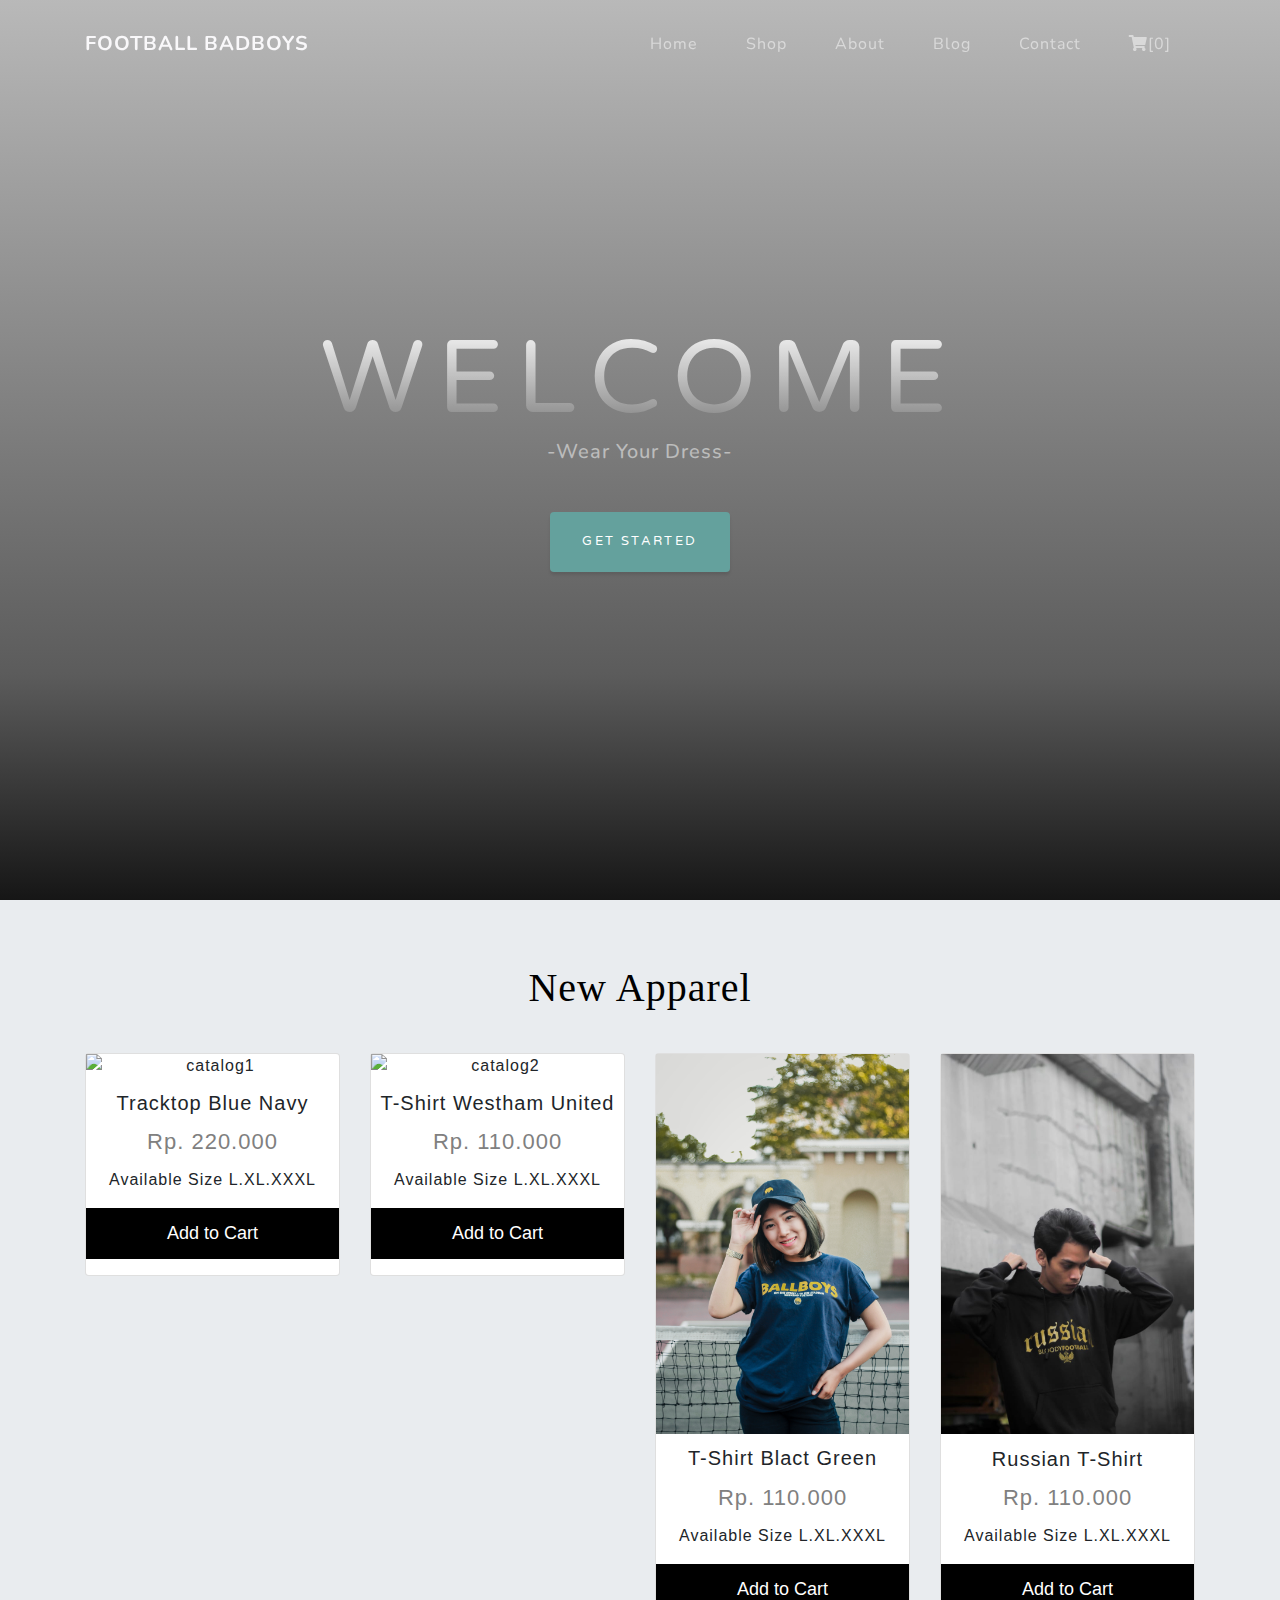
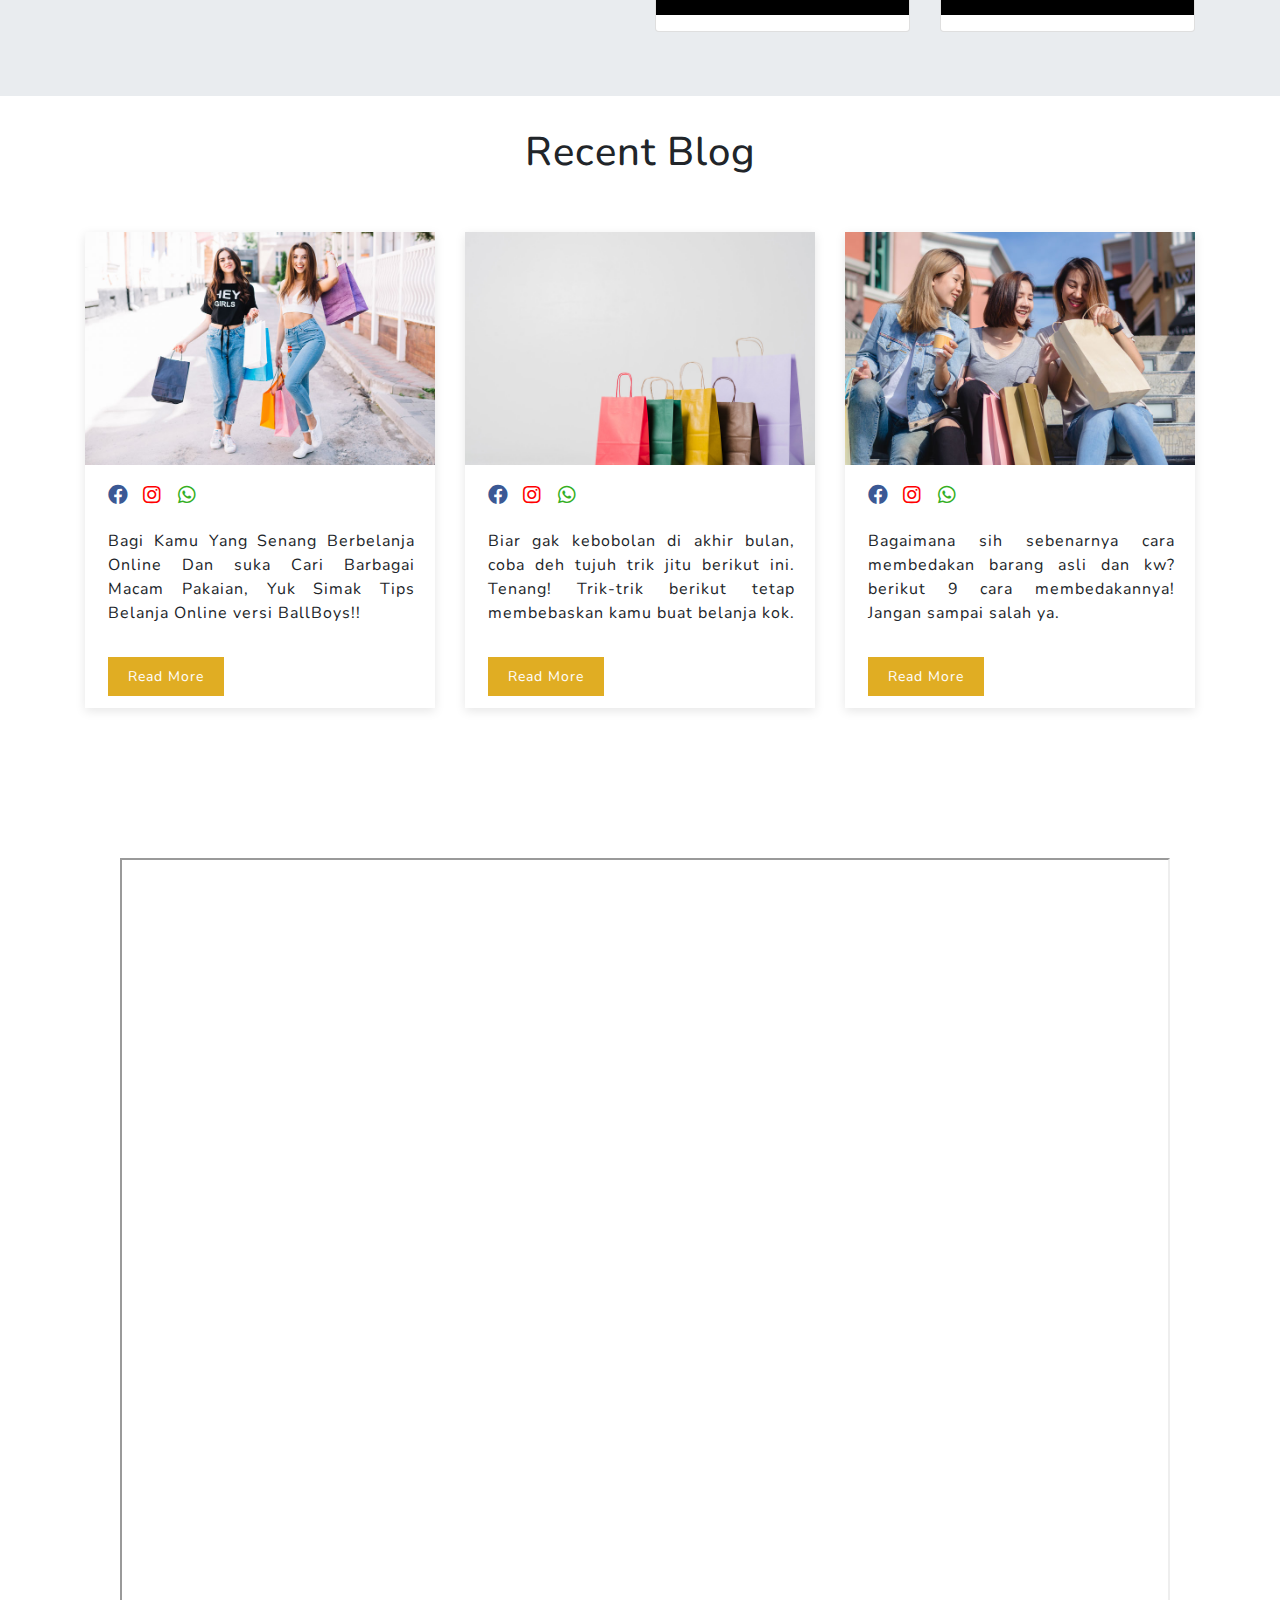
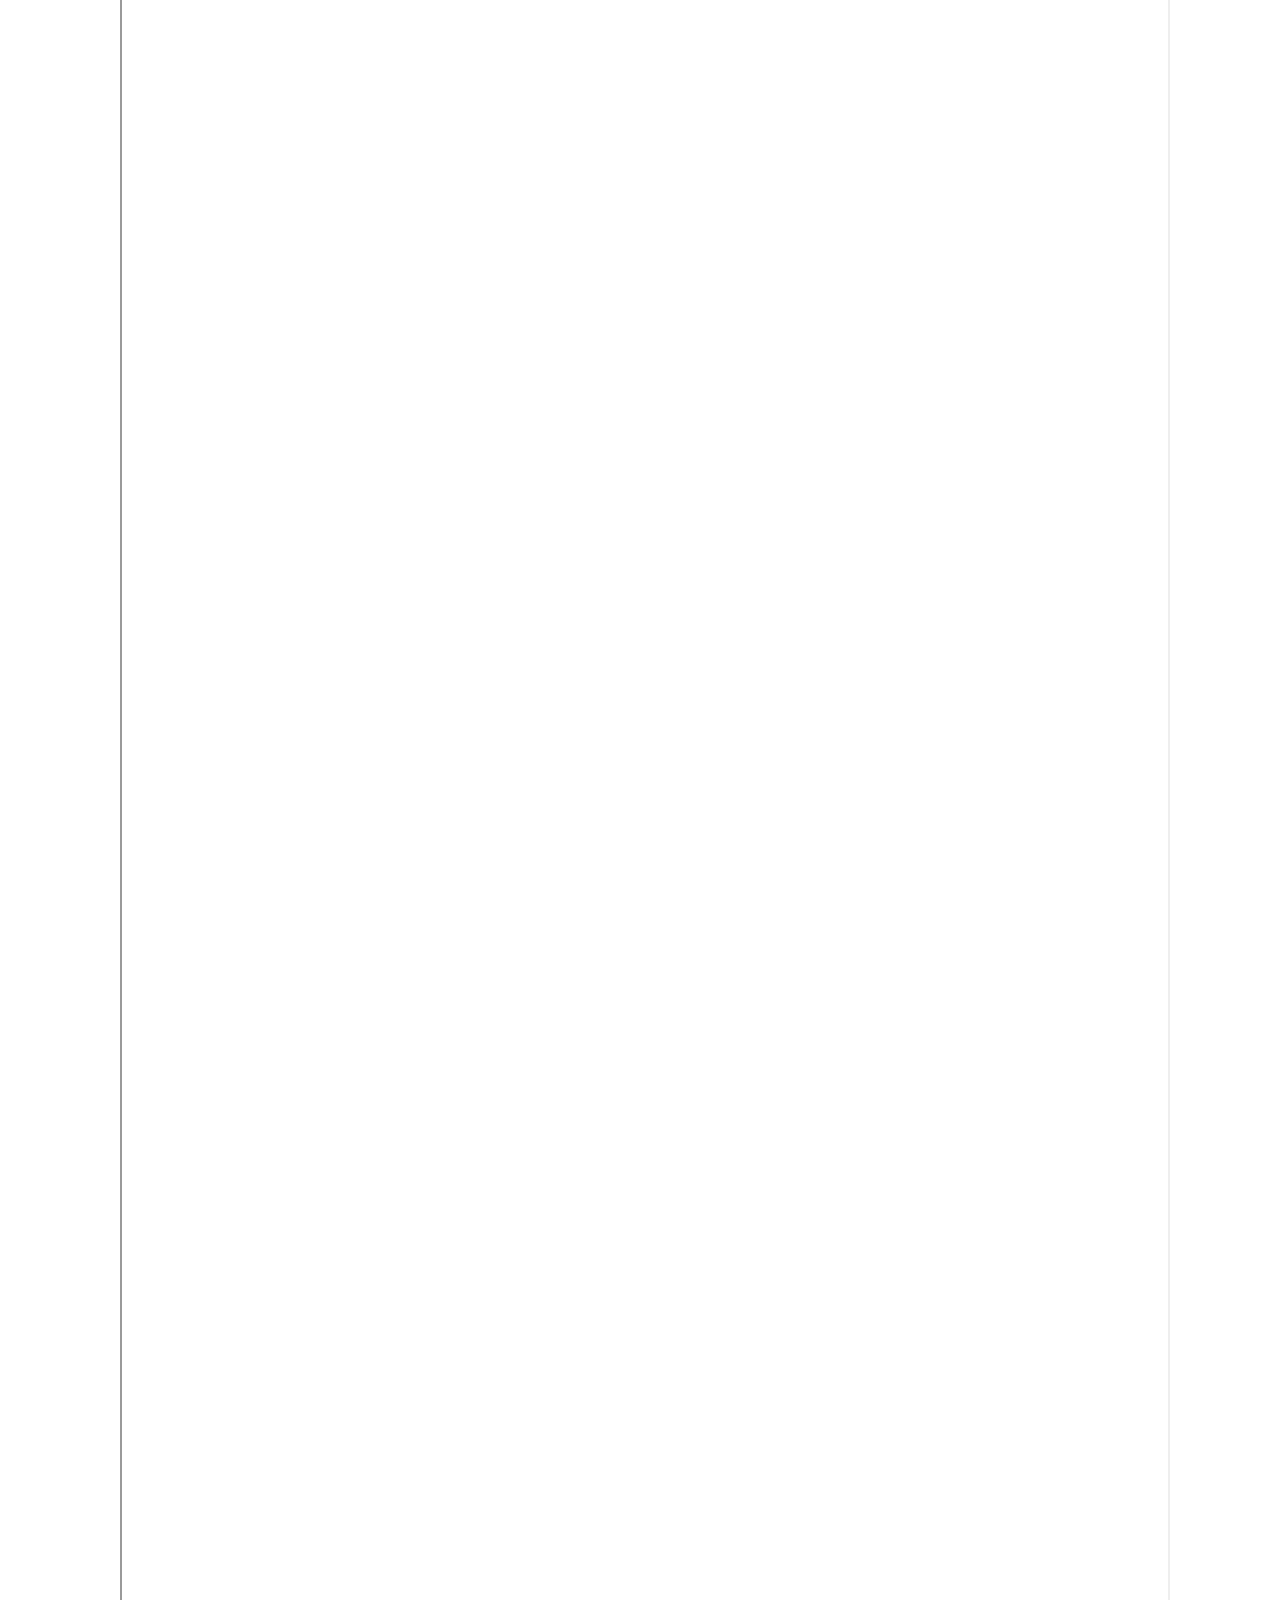
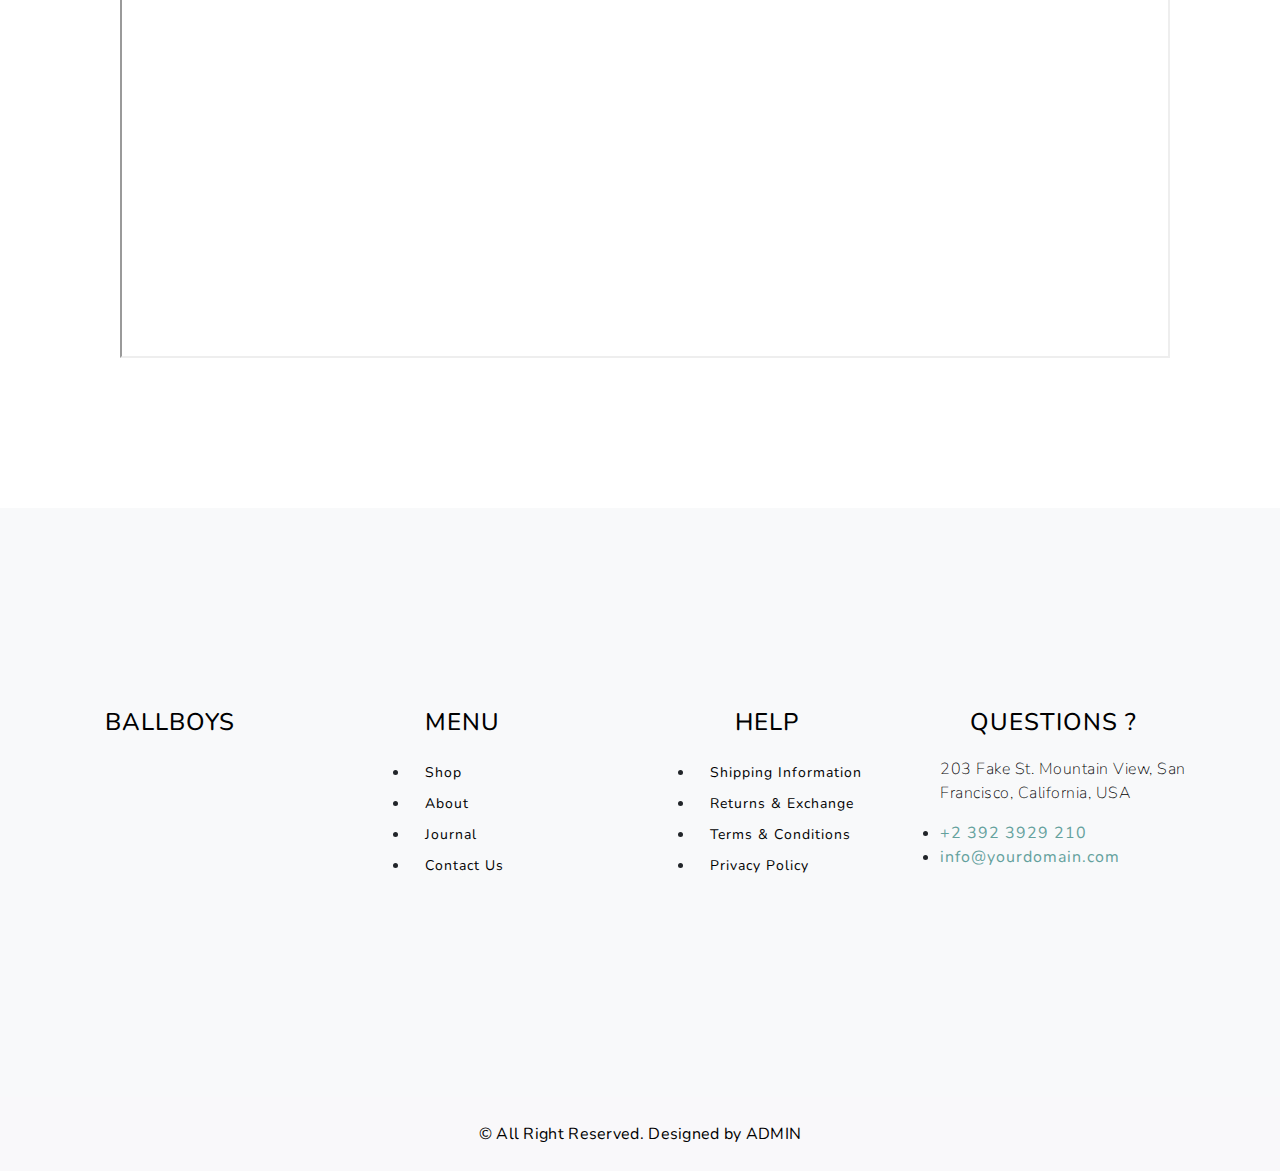
==== commit 78fe79f8: "add api live score" ====
--- a/index.html
+++ b/index.html
@@ -59,7 +59,7 @@
             <a class="nav-link js-scroll-trigger" href="Blog.html">Blog</a>
           </li>
           <li class="nav-item">
-            <a class="nav-link js-scroll-trigger" href="contact.html">Contact</a>
+            <a class="nav-link js-scroll-trigger" href="contact_baru.html">Contact</a>
           </li>
           <li>
             <li class="nav-item cta cta-colored"><a href="cart.html" class="nav-link"><span class="fas fa-shopping-cart"></span>[0]</a></li>
@@ -126,7 +126,6 @@
   </div>
 
   <!-- Projects Section -->
-  
 
   <!-- Signup Section -->
   
@@ -197,6 +196,9 @@
 </div>
 
   <!-- Blog -->
+
+  <iframe width="82%" height="10%" style="overflow: hidden; margin-left: 120px; margin-top: 150px; margin-bottom: 150px; height: 300vh; display: block" src="https://apifootball.com/widget/display/index.php?display=nextMatch&id=13320"></iframe>
+
   <!-- End Blog -->
 
   <!-- Footer -->
--- a/css/style.css
+++ b/css/style.css
@@ -210,8 +210,6 @@
 
 /* End Animasi */
 
-/* Dropdiwn */
-/* end Dropdown */
 /* New Apparel */
 #popular {
   font-family: 'Bahnschrift Light';
@@ -467,10 +465,6 @@
 
 /* finish footer */
 
-/* Category */
-
-
-/* End Category */
 
 /* Header Shop */
 .shop {
@@ -522,4 +516,25 @@
     max-width: 30rem;
     font-size: 1.25rem;
   }
-}+}
+
+/* test card */
+
+.card-group {
+	border: 1px solid:whitesmoke;
+}
+
+.card1 {
+	height: auto;
+	margin: 300px;
+	padding: 5000px;
+}
+
+	a.card-title {
+		display: inline-block;
+		width: 100%;
+		text-align: center;
+		font-size: 20px;
+		margin: 0 auto;
+		color: black;
+	}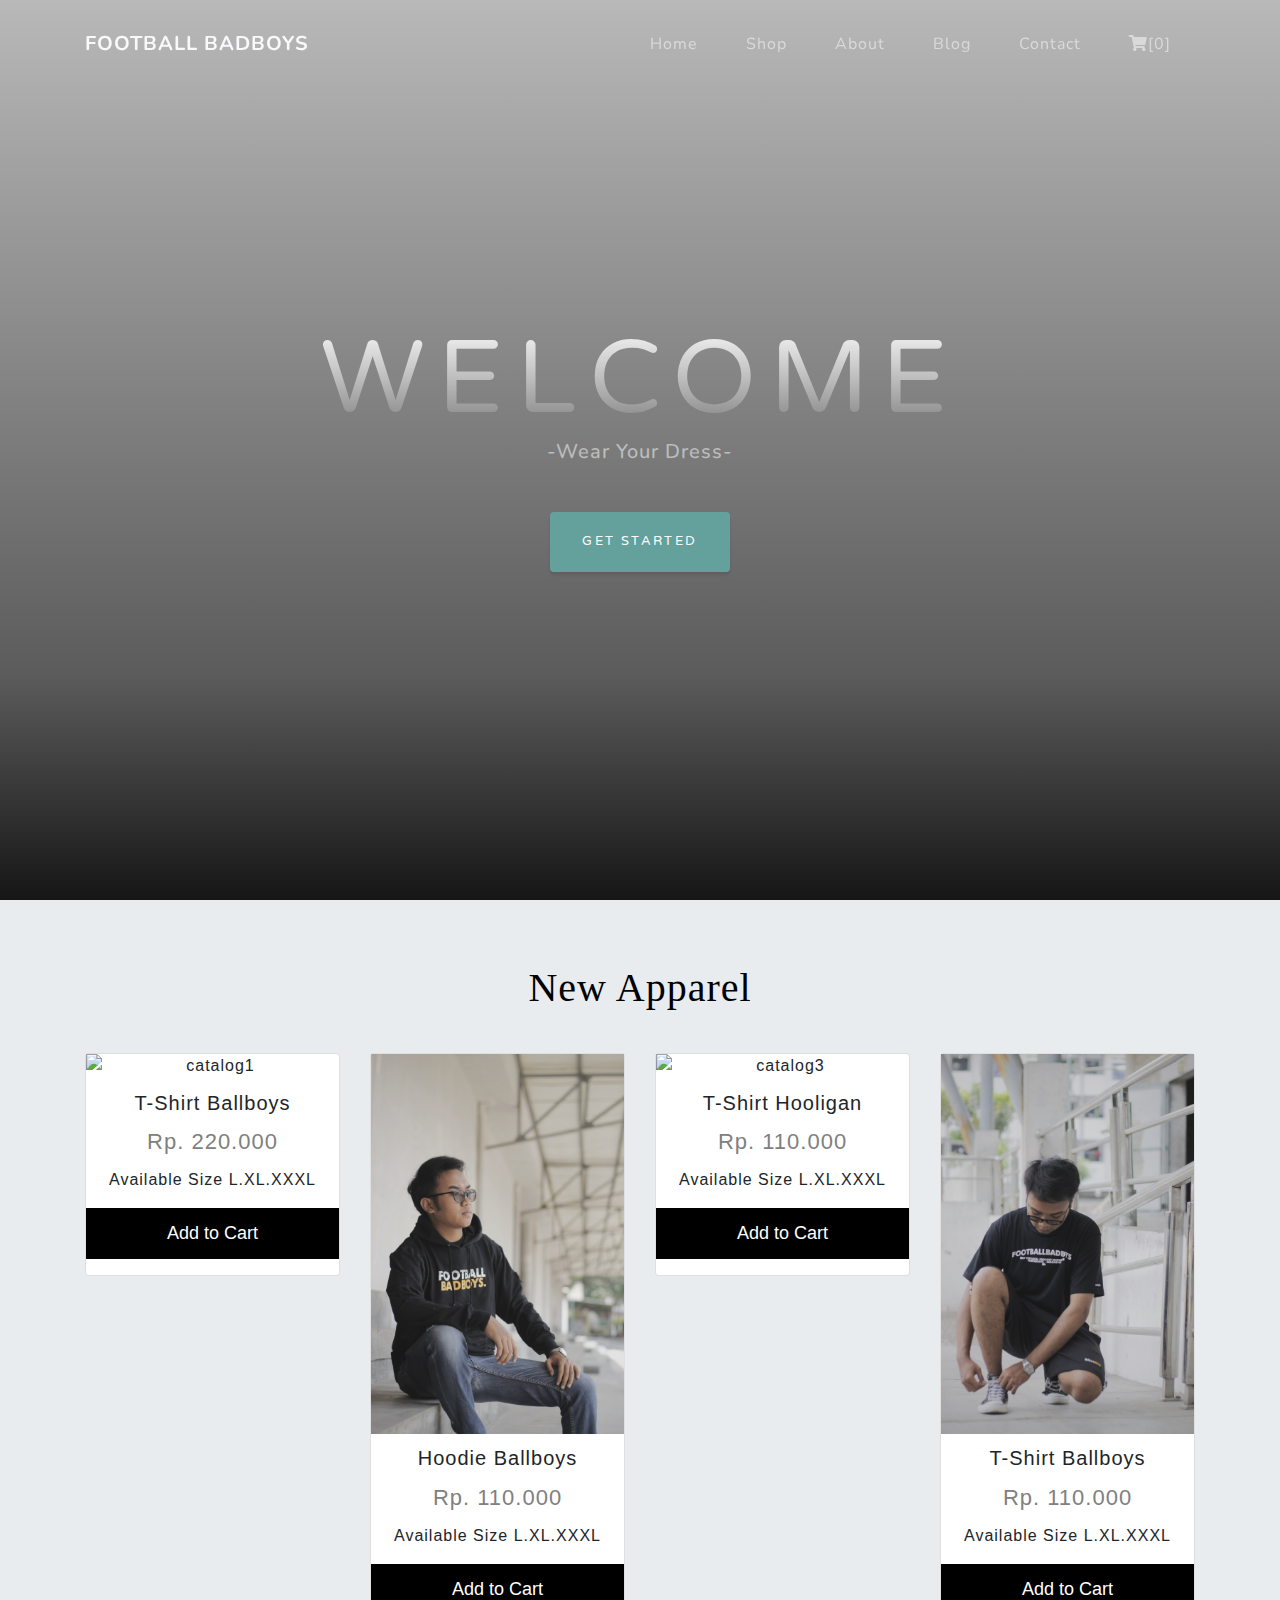
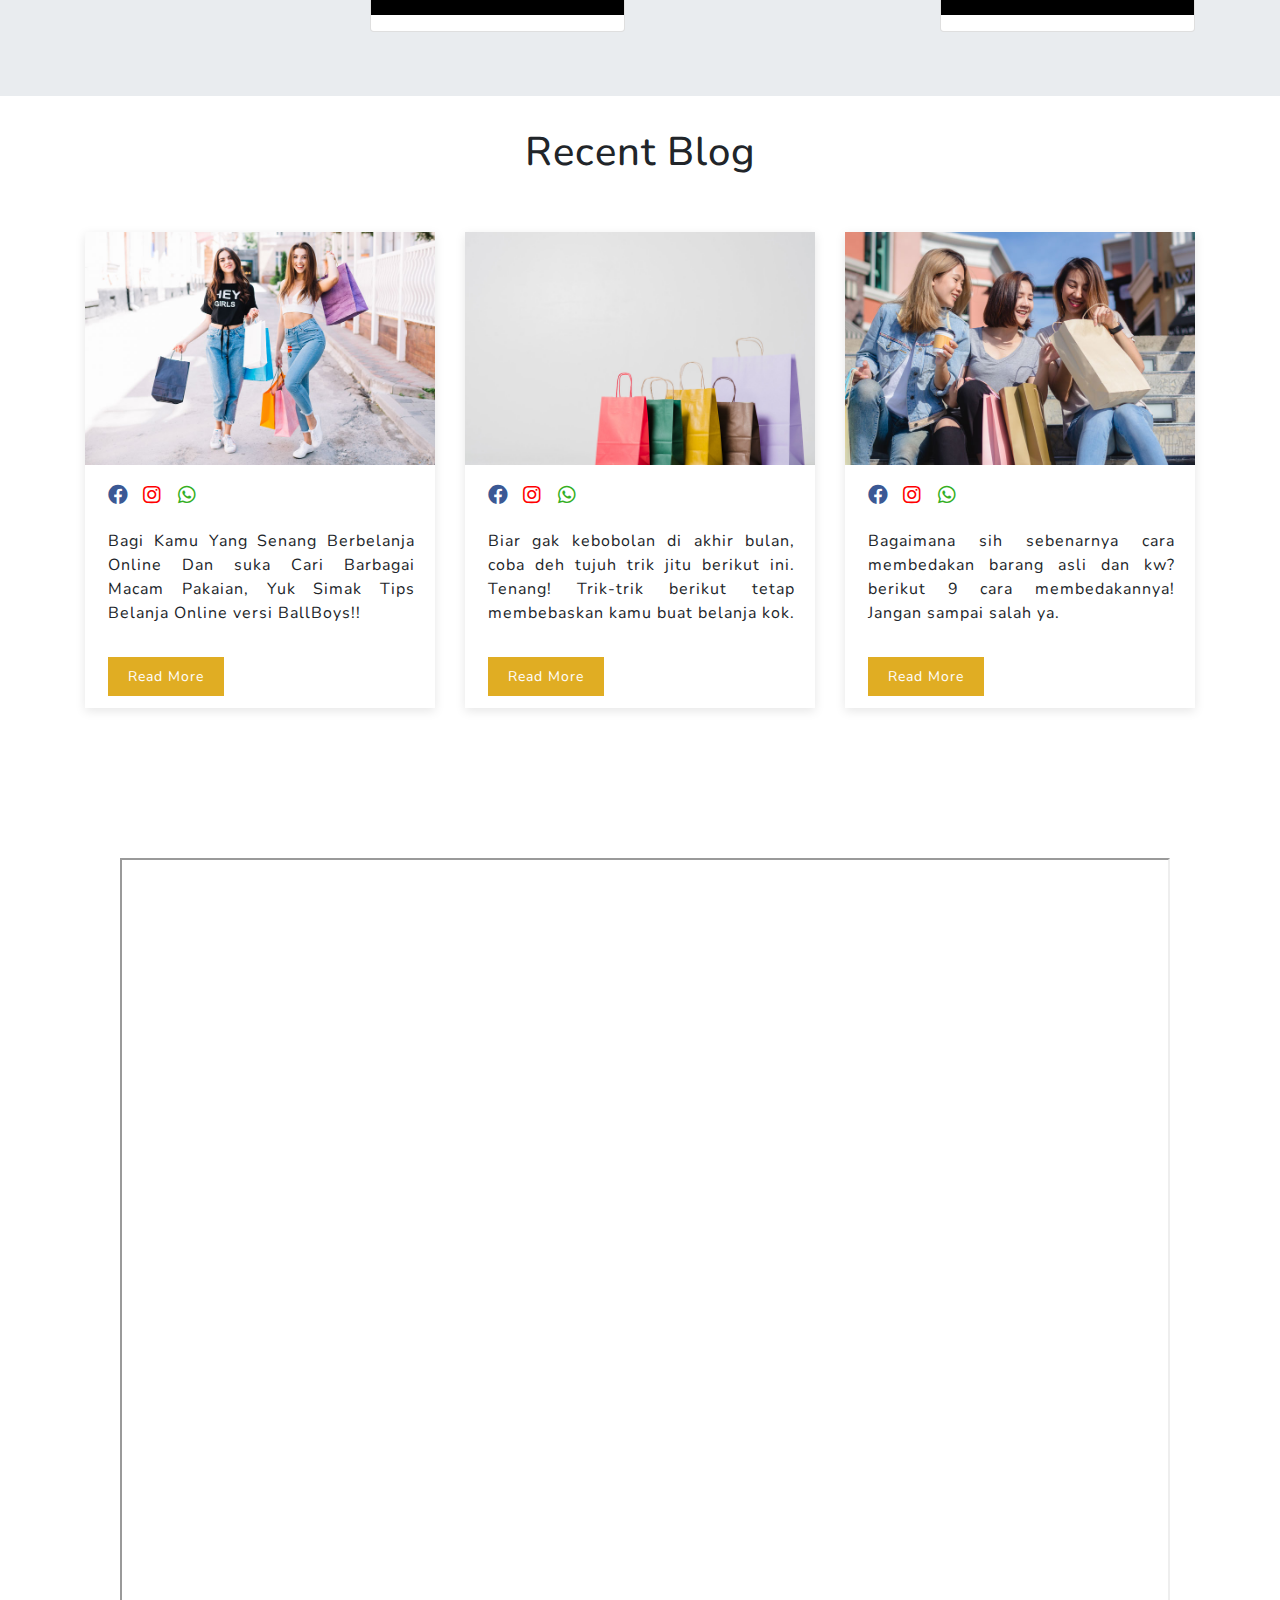
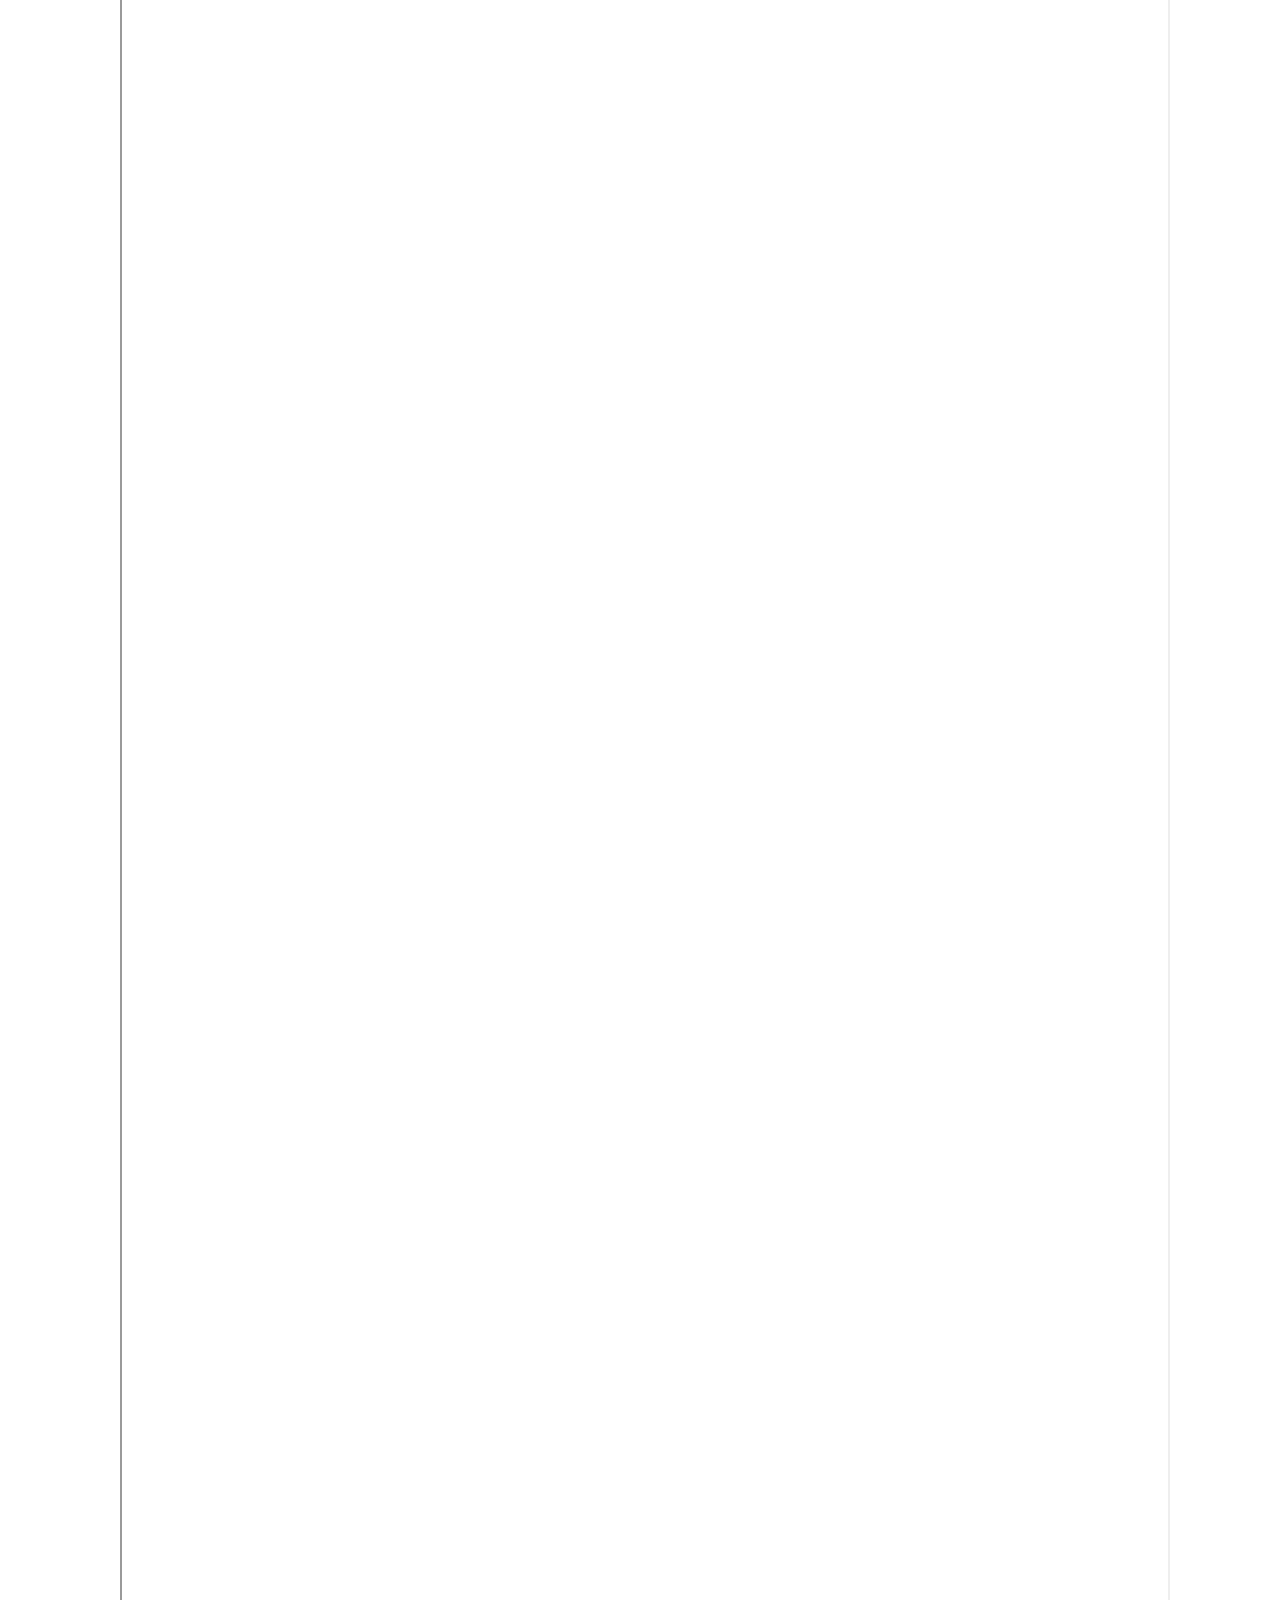
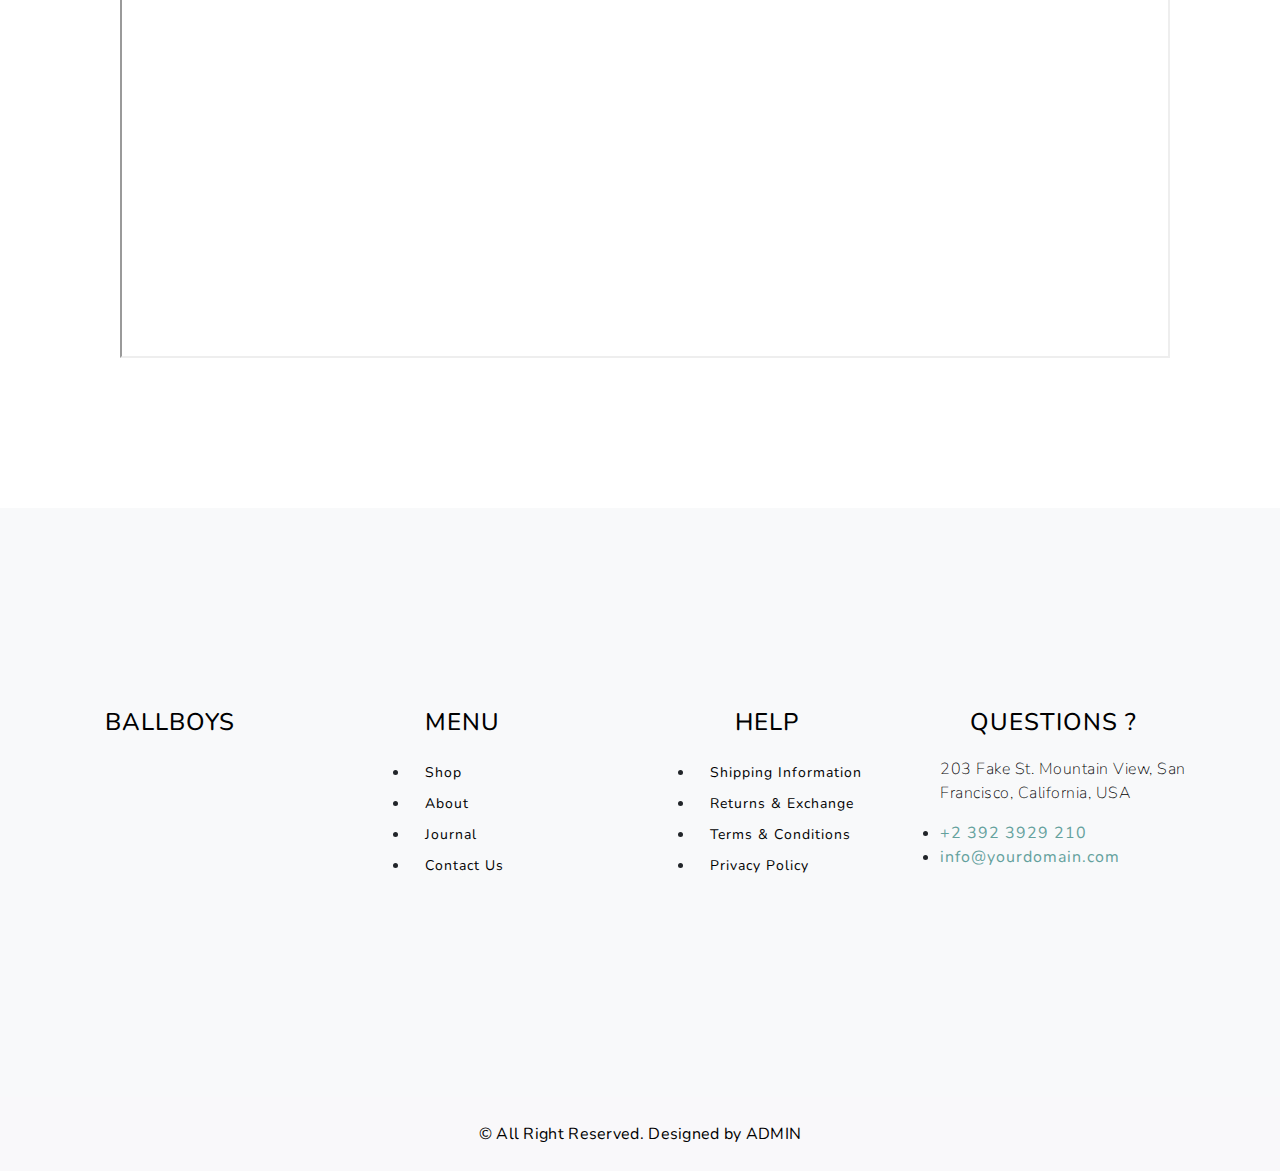
==== commit c5eddea7: "edit index" ====
--- a/index.html
+++ b/index.html
@@ -87,8 +87,8 @@
           <div class="row" id="row-up" >
               <div class="col-md-3">
                   <div class="card">
-                      <img src="img/catalog1.jpg" alt="catalog1" style="width:100%" class="shake">
-                      <h1 class="product">Tracktop Blue Navy</h1>
+                      <img src="img/catalog10.jpg" alt="catalog1" style="width:100%" class="shake">
+                      <h1 class="product">T-Shirt Ballboys</h1>
                       <p class="price">Rp. 220.000</p>
                       <p>Available Size L.XL.XXXL</p>
                       <p><button>Add to Cart</button></p>
@@ -96,8 +96,8 @@
             </div>
               <div class="col-md-3">
                   <div class="card">
-                      <img src="img/catalog2.jpg" alt="catalog2" style="width:100%" class="shake">
-                      <h1 class="product">T-Shirt Westham United</h1>
+                      <img src="images/catalog5.jpg" alt="catalog2" style="width:100%" class="shake">
+                      <h1 class="product">Hoodie Ballboys</h1>
                       <p class="price">Rp. 110.000</p>
                       <p>Available Size L.XL.XXXL</p>
                       <p><button>Add to Cart</button></p>
@@ -105,8 +105,8 @@
               </div>
               <div class="col-md-3">
                   <div class="card">
-                      <img src="img/catalog3.jpeg" alt="catalog3" style="width:100%" class="shake">
-                      <h1 class="product">T-Shirt Blact Green</h1>
+                      <img src="img/catalog11.jpg" alt="catalog3" style="width:100%" class="shake">
+                      <h1 class="product">T-Shirt Hooligan</h1>
                       <p class="price">Rp. 110.000</p>
                       <p>Available Size L.XL.XXXL</p>
                       <p><button>Add to Cart</button></p>
@@ -114,8 +114,8 @@
               </div>
               <div class="col-md-3">
                   <div class="card">
-                      <img src="img/catalog4.jpeg" alt="catalog4" style="width:100%" class="shake">
-                      <h1 class="product">Russian T-Shirt</h1>
+                      <img src="img/3.jpg" alt="catalog4" style="width:100%" class="shake">
+                      <h1 class="product">T-Shirt Ballboys</h1>
                       <p class="price">Rp. 110.000</p>
                       <p>Available Size L.XL.XXXL</p>
                       <p><button>Add to Cart</button></p>
